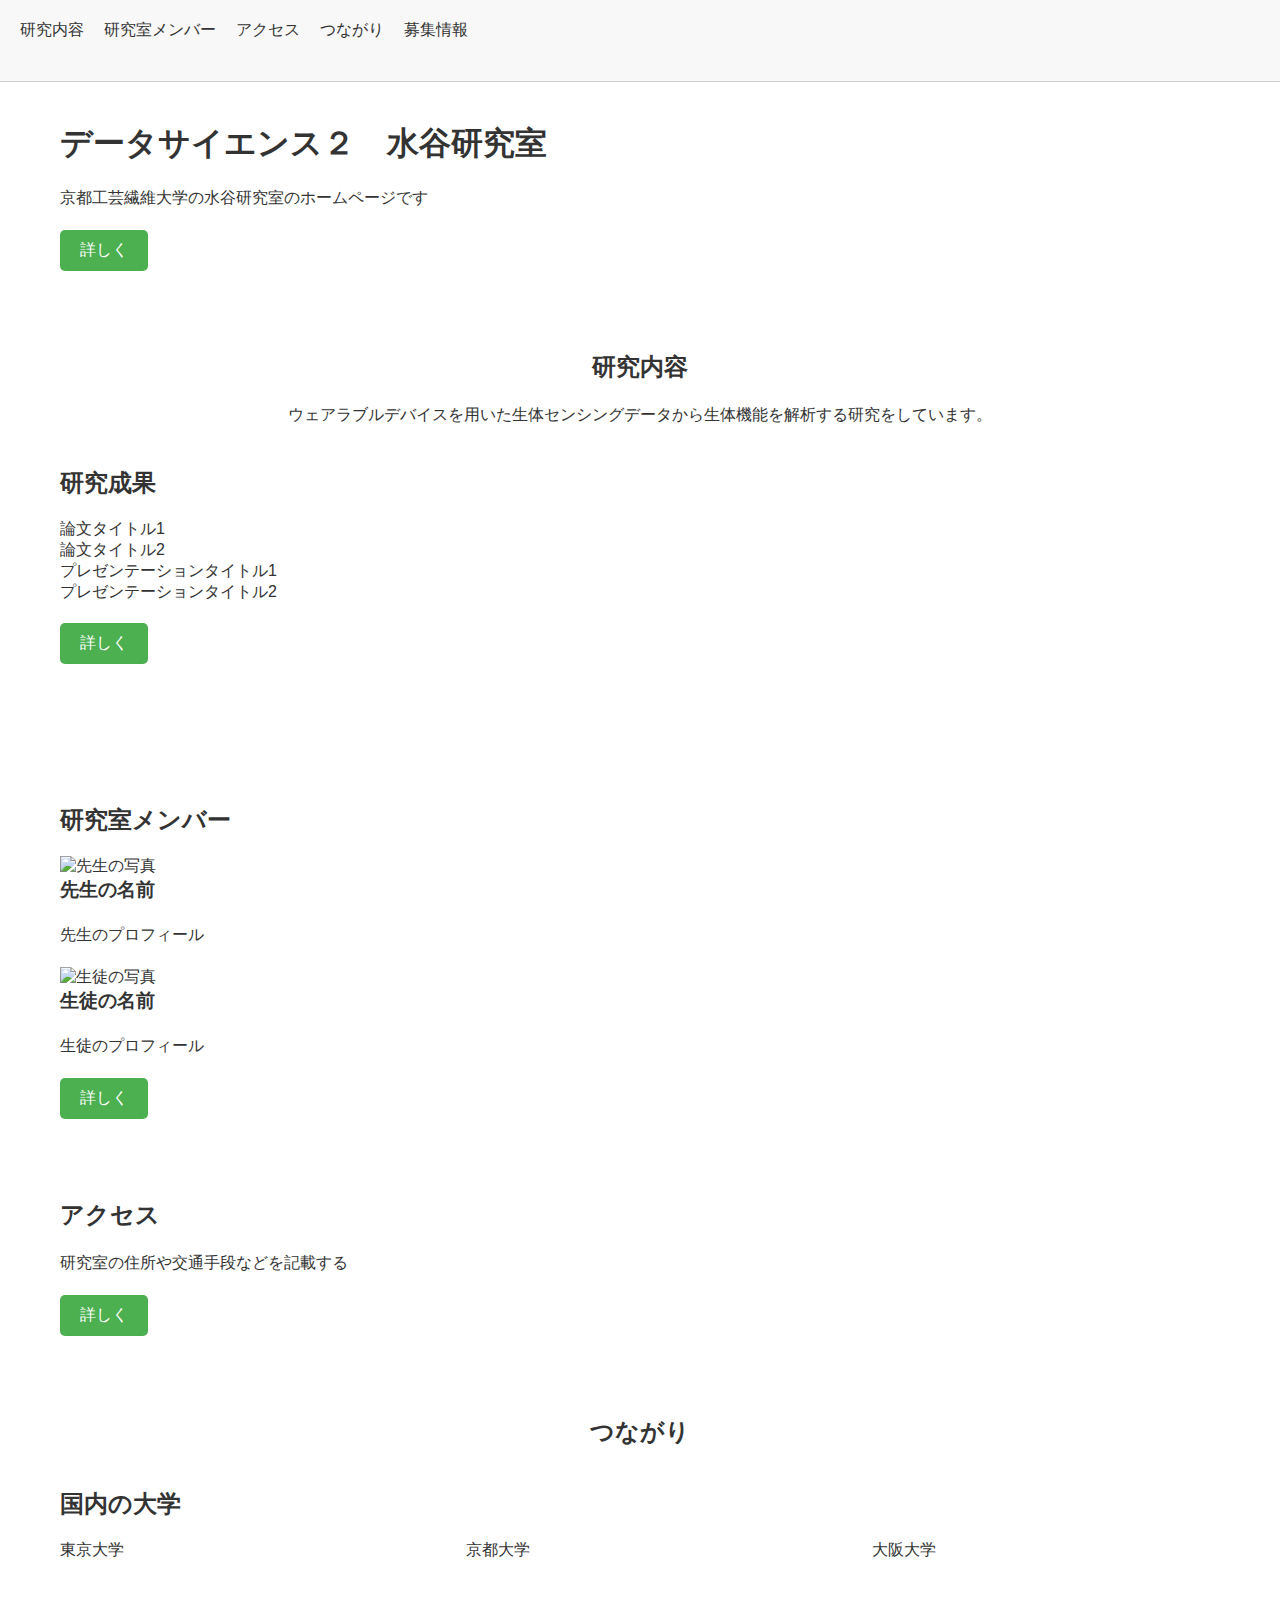
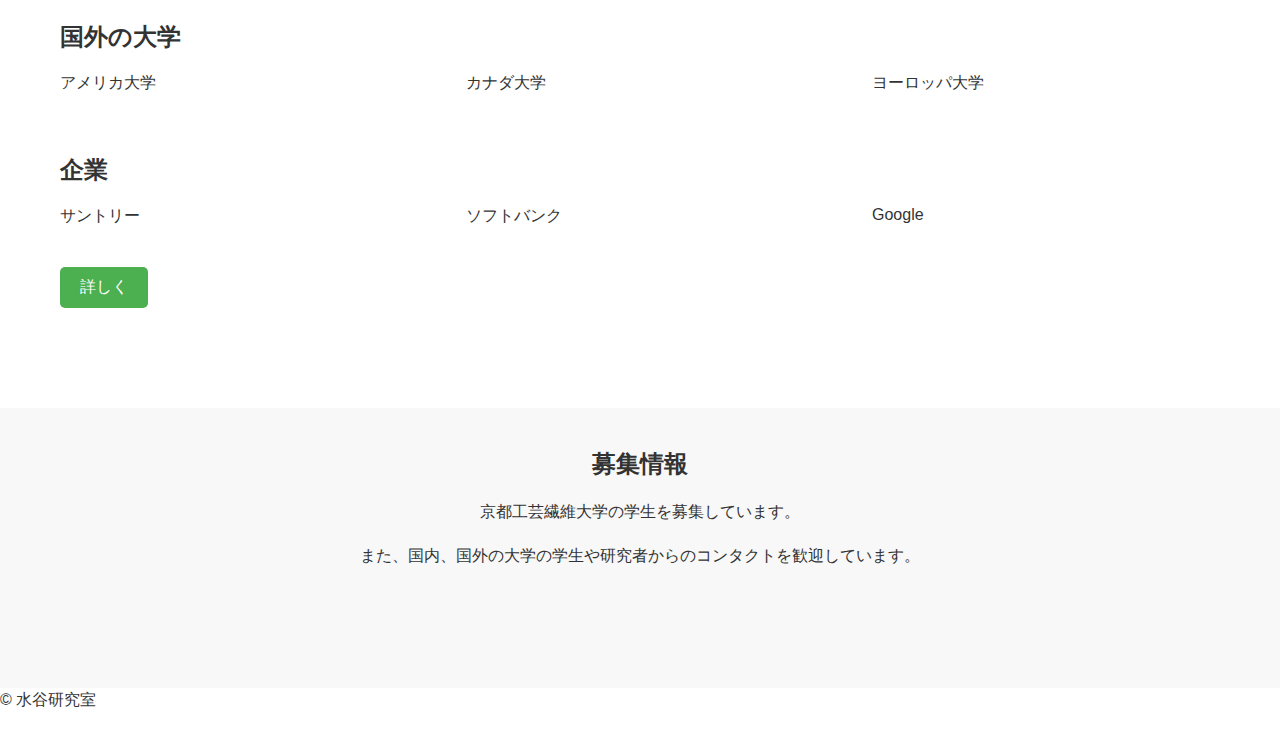
==== Lab/HP_long/index.html @ 20936146 "add" ====
<!DOCTYPE html>
<html lang="ja">

<head>
    <meta charset="UTF-8">
    <meta name="viewport" content="width=device-width, initial-scale=1.0">
    <title>水谷研究室 - ホームページ</title>
    <link rel="stylesheet" href="style.css">
    <script src="https://d3js.org/d3.v7.min.js"></script>
</head>

<body>
    <header>
        <nav>
            <ul>
                <li><a href="#research">研究内容</a></li>
                <li><a href="#members">研究室メンバー</a></li>
                <li><a href="#access">アクセス</a></li>
                <li><a href="#connections">つながり</a></li>
                <li><a href="#recruitment">募集情報</a></li>
            </ul>
        </nav>
    </header>

    <main>
        <section id="top">
            <div class="container">
                <h1>データサイエンス２　水谷研究室</h1>
                <p class="catchphrase">京都工芸繊維大学の水谷研究室のホームページです</p>
                <button class="custom-button" onclick="location.href='Pages/About.html'">詳しく</button>
            </div>
        </section>

        <section id="research">
            <div class="container">
                <h2>研究内容</h2>
                <p>ウェアラブルデバイスを用いた生体センシングデータから生体機能を解析する研究をしています。</p>
                <h3>研究成果</h3>
                <ul>
                    <li>論文タイトル1</li>
                    <li>論文タイトル2</li>
                    <li>プレゼンテーションタイトル1</li>
                    <li>プレゼンテーションタイトル2</li>
                </ul>
                <button class="custom-button" onclick="location.href='詳細ページA.html'">詳しく</button>
            </div>
        </section>

        <section id="members">
            <div class="container">
                <h2>研究室メンバー</h2>
                <div class="member">
                    <img src="member1.jpg" alt="先生の写真">
                    <h3>先生の名前</h3>
                    <p>先生のプロフィール</p>
                </div>
                <div class="member">
                    <img src="member2.jpg" alt="生徒の写真">
                    <h3>生徒の名前</h3>
                    <p>生徒のプロフィール</p>
                </div>
                <button class="custom-button" onclick="location.href='詳細ページA.html'">詳しく</button>
            </div>
            </div>
        </section>

        <section id="access">
            <div class="container">
                <h2>アクセス</h2>
                <p>研究室の住所や交通手段などを記載する</p>
                <button class="custom-button" onclick="location.href='詳細ページA.html'">詳しく</button>
            </div>
        </section>

        <section id="connections">
            <div class="container">
                <h2>つながり</h2>
                <h3>国内の大学</h3>
                <ul>
                    <li>東京大学</li>
                    <li>京都大学</li>
                    <li>大阪大学</li>
                </ul>
                <h3>国外の大学</h3>
                <ul>
                    <li>アメリカ大学</li>
                    <li>カナダ大学</li>
                    <li>ヨーロッパ大学</li>
                </ul>
                <h3>企業</h3>
                <ul>
                    <li>サントリー</li>
                    <li>ソフトバンク</li>
                    <li>Google</li>
                </ul>
                <button class="custom-button" onclick="location.href='詳細ページA.html'">詳しく</button>
            </div>
        </section>

        <section id="recruitment">
            <div class="container">
                <h2>募集情報</h2>
                <p>京都工芸繊維大学の学生を募集しています。</p>
                <p>また、国内、国外の大学の学生や研究者からのコンタクトを歓迎しています。</p>
            </div>
        </section>
    </main>
    <footer>
        <p>&copy; 水谷研究室</p>
    </footer>
    <script src="https://code.jquery.com/jquery-3.6.0.min.js"></script>
    <script src="scroll.js"></script>
    <script src="animation.js"></script>
</body>

</html>
---- Lab/HP_long/style.css ----
/* reset styles */
* {
    margin: 0;
    padding: 0;
    box-sizing: border-box;
}

/* global styles */
body {
    font-family: Arial, sans-serif;
    font-size: 16px;
    color: #333;
}

.container {
    max-width: 1200px;
    margin: 0 auto;
    padding: 40px 20px;
}

h1,
h2,
h3,
h4,
h5,
h6 {
    font-weight: bold;
    margin-bottom: 20px;
}

p {
    line-height: 1.5;
    margin-bottom: 20px;
}

ul {
    list-style: none;
    margin-bottom: 20px;
}

a {
    text-decoration: none;
    color: #333;
}

/* header styles */
header {
    background-color: #f8f8f8;
    padding: 20px;
    border-bottom: 1px solid #ccc;
}

header h1 {
    font-size: 32px;
}

header nav ul {
    display: flex;
}

header nav li {
    margin-right: 20px;
}

/* hero styles */
#hero {
    background-image: url('https://example.com/hero-image.jpg');
    background-size: cover;
    background-position: center;
    height: 500px;
    display: flex;
    align-items: center;
    justify-content: center;
    color: #fff;
}

#hero h2 {
    font-size: 48px;
}

/* research styles */
#research {
    background-color: #fff;
    padding-bottom: 60px;
}

#research h2 {
    text-align: center;
}

#research h3 {
    font-size: 24px;
    margin-top: 40px;
}

#research p {
    text-align: center;
}

/* publications styles */
#publications {
    background-color: #f8f8f8;
    padding-bottom: 60px;
}

#publications h2 {
    text-align: center;
}

#publications h3 {
    font-size: 24px;
    margin-top: 40px;
}

#publications p {
    text-align: center;
}

#publications ul li {
    margin-bottom: 10px;
}

/* connections styles */
#connections {
    background-color: #fff;
    padding-bottom: 60px;
}

#connections h2 {
    text-align: center;
}

#connections h3 {
    font-size: 24px;
    margin-top: 40px;
}

#connections ul {
    display: flex;
    justify-content: space-between;
    flex-wrap: wrap;
}

#connections ul li {
    width: 30%;
    margin-bottom: 20px;
}

/* recruitment styles */
#recruitment {
    background-color: #f8f8f8;
    padding-bottom: 60px;
}

#recruitment h2 {
    text-align: center;
}

#recruitment p {
    text-align: center;
}

.custom-button {
    background-color: #4CAF50;
    border: none;
    color: white;
    padding: 10px 20px;
    text-align: center;
    text-decoration: none;
    display: inline-block;
    font-size: 16px;
    border-radius: 5px;
    cursor: pointer;
}

.custom-button:hover {
    background-color: #3E8E41;
}



.container2 {
    height: 800px;
    background-image: url('background.jpg');
    background-size: cover;
    background-position: center;
    display: flex;
    align-items: center;
    justify-content: center;
    position: relative;
    overflow: hidden;
}

.slider {
    position: absolute;
    top: 0;
    left: 0;
    width: 100%;
    height: 100%;
    display: flex;
    align-items: center;
    justify-content: center;
    transition: transform 1s ease-in-out;
}

.slide {
    position: absolute;
    top: 0;
    left: 0;
    width: 100%;
    height: 100%;
    background-size: cover;
    background-position: center;
    opacity: 0;
    transition: opacity 1s ease-in-out;
}

.slide.active {
    opacity: 1;
}
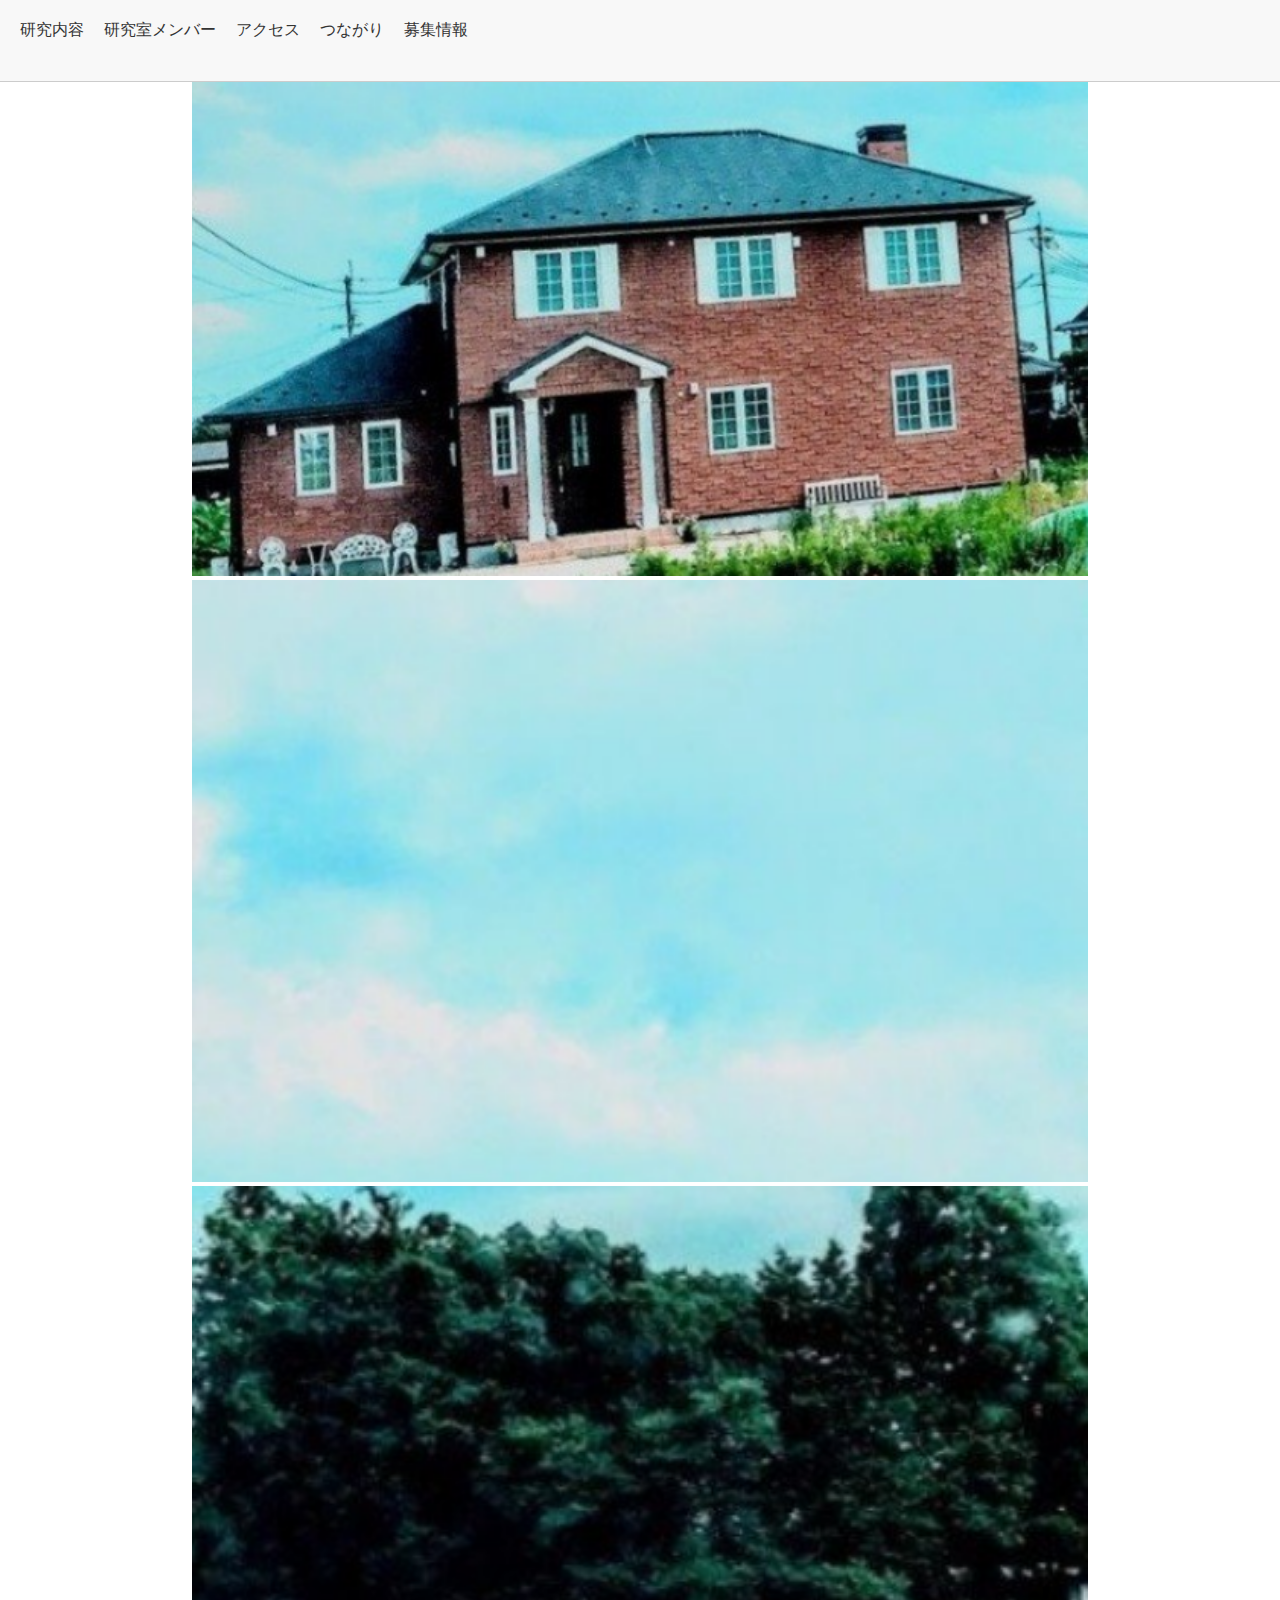
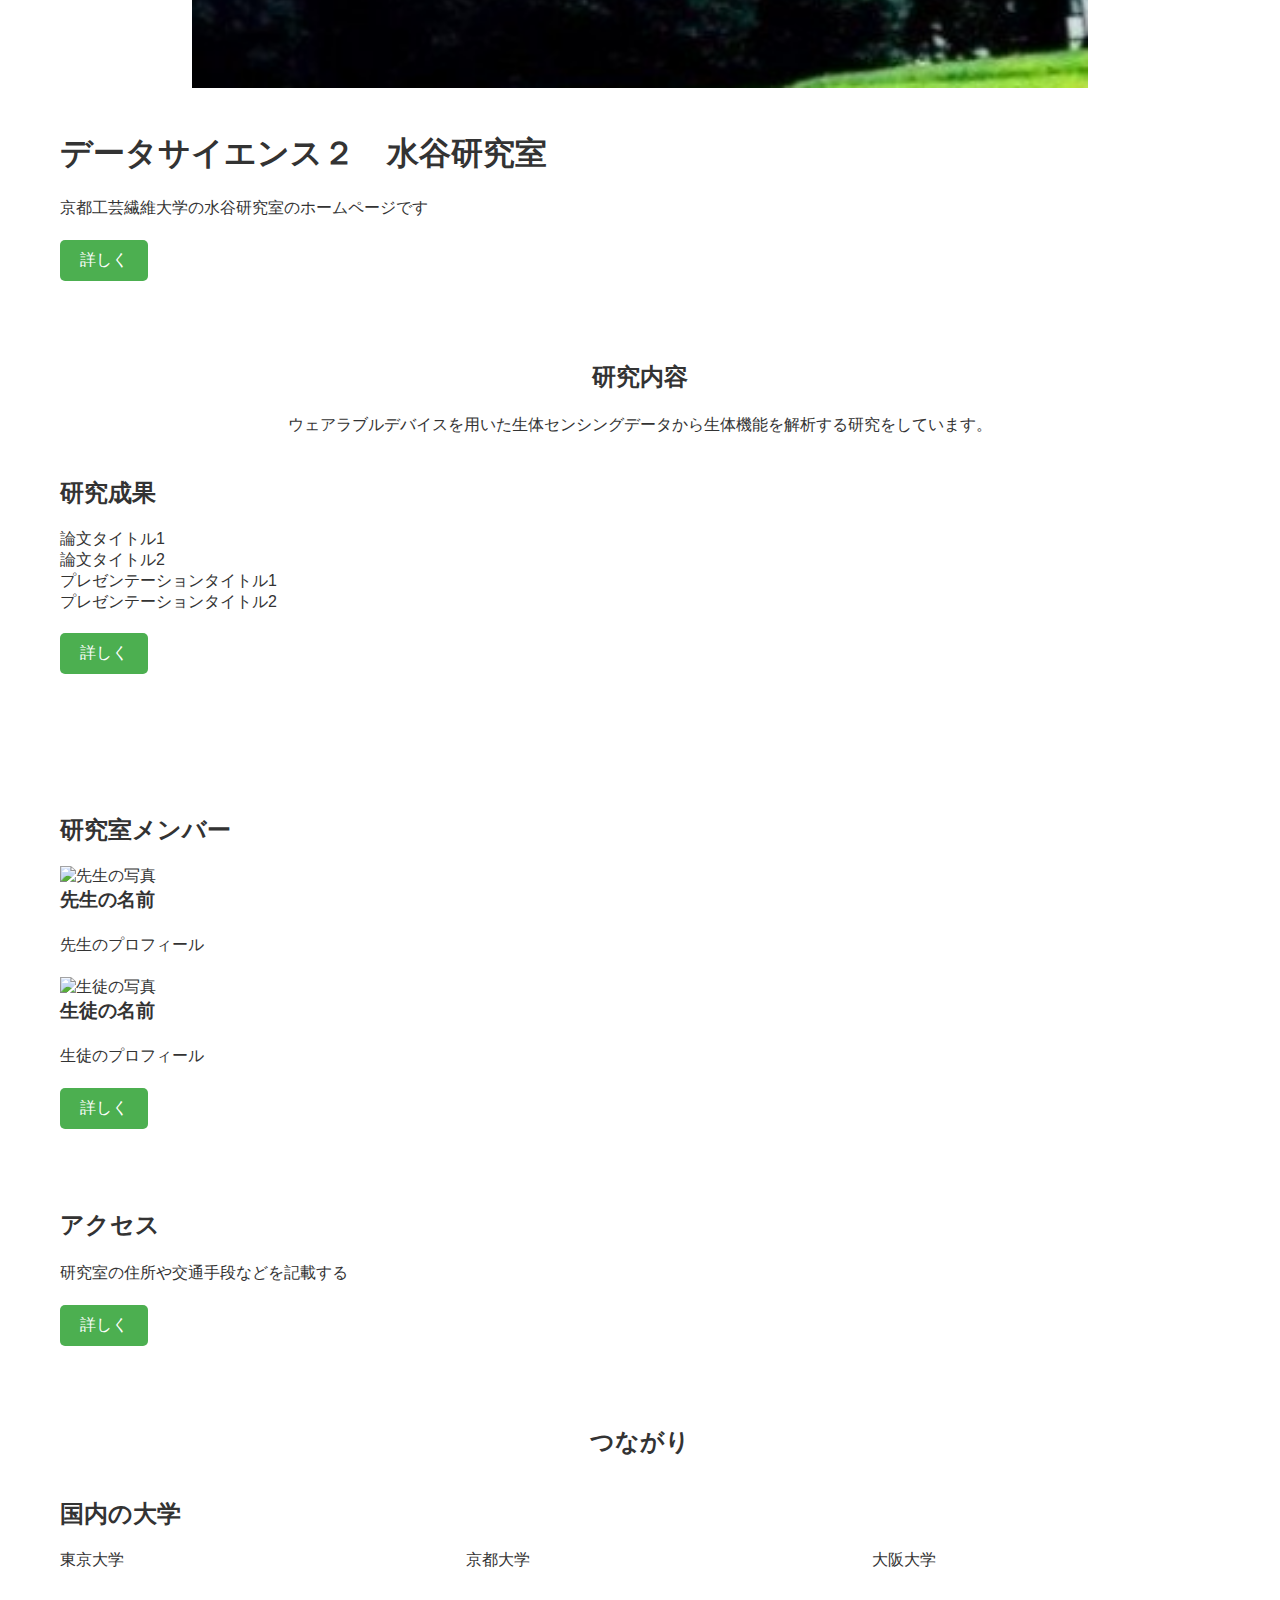
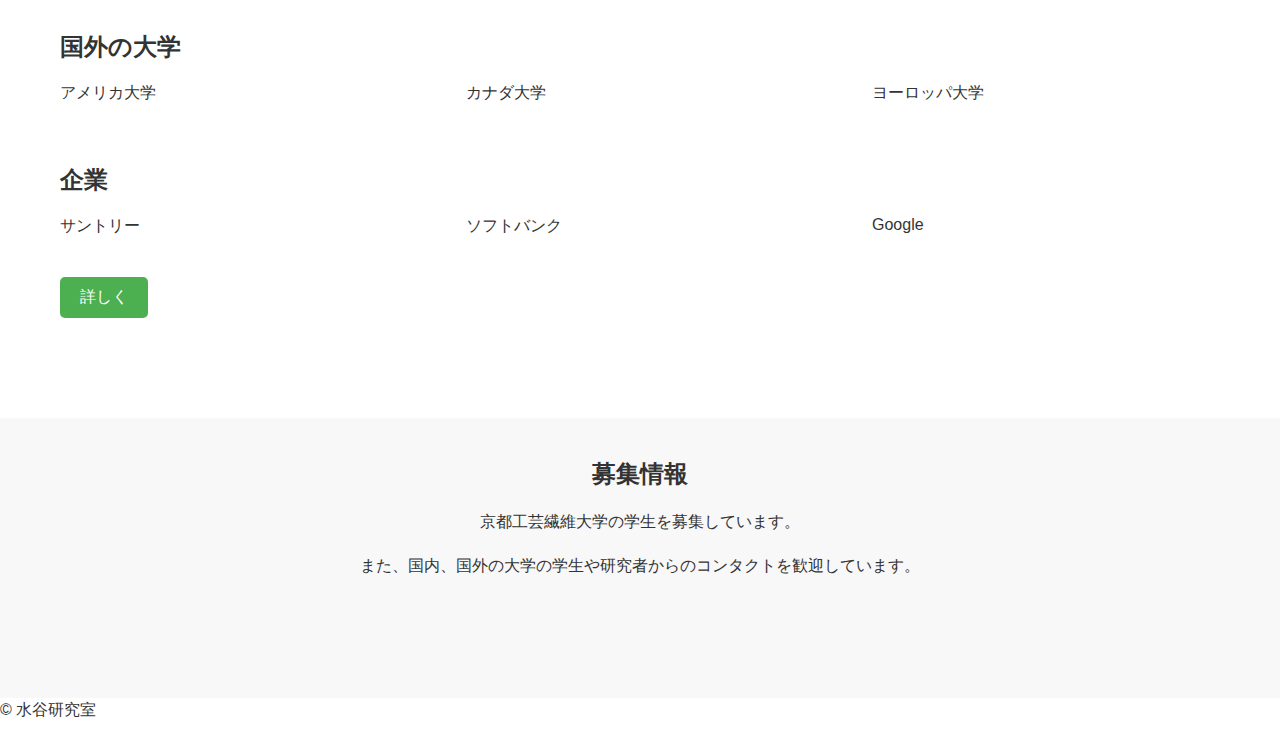
==== commit 52ca2179: "add: slider" ====
--- a/Lab/HP_long/index.html
+++ b/Lab/HP_long/index.html
@@ -6,7 +6,16 @@
     <meta name="viewport" content="width=device-width, initial-scale=1.0">
     <title>水谷研究室 - ホームページ</title>
     <link rel="stylesheet" href="style.css">
-    <script src="https://d3js.org/d3.v7.min.js"></script>
+    <link rel="stylesheet" type="text/css"
+        href="https://cdnjs.cloudflare.com/ajax/libs/slick-carousel/1.9.0/slick.css" />
+    <link rel="stylesheet" type="text/css"
+        href="https://cdnjs.cloudflare.com/ajax/libs/slick-carousel/1.9.0/slick-theme.css">
+    <script src="https://code.jquery.com/jquery-3.6.0.min.js"></script>
+    <script src="https://ajax.googleapis.com/ajax/libs/jquery/3.6.1/jquery.min.js"></script>
+    <script type="text/javascript"
+        src="https://cdnjs.cloudflare.com/ajax/libs/slick-carousel/1.9.0/slick.min.js"></script>
+    <script src="slideshow.js"></script>
+    <script src="scroll.js"></script>
 </head>
 
 <body>
@@ -21,7 +30,11 @@
             </ul>
         </nav>
     </header>
-
+    <div class="slider">
+        <div><img src="img/2023-04-20-13-01-50.png"></div>
+        <div><img src="img/2023-04-20-13-02-27.png"></div>
+        <div><img src="img/image3.png"></div>
+    </div>
     <main>
         <section id="top">
             <div class="container">
@@ -108,9 +121,6 @@
     <footer>
         <p>&copy; 水谷研究室</p>
     </footer>
-    <script src="https://code.jquery.com/jquery-3.6.0.min.js"></script>
-    <script src="scroll.js"></script>
-    <script src="animation.js"></script>
 </body>
 
 </html>--- a/Lab/HP_long/style.css
+++ b/Lab/HP_long/style.css
@@ -179,42 +179,72 @@
 
 
 
-.container2 {
-    height: 800px;
-    background-image: url('background.jpg');
-    background-size: cover;
-    background-position: center;
-    display: flex;
-    align-items: center;
-    justify-content: center;
-    position: relative;
-    overflow: hidden;
-}
-
+
+
+
+
+
+
+/* スライドショーのコンテナ */
 .slider {
+    width: 70%;
+    margin: 0 auto;
+}
+
+.slider img {
+    width: 100%;
+}
+
+.slider .slick-slide {
+    margin-right: 1vw !important;
+    margin-left: 1vw !important;
+}
+
+.slider .slick-arrow {
+    z-index: 2 !important;
+    width: 100px !important;
+    height: 100px !important;
+}
+
+/* .slider .slick-arrow::before {
+    content: "" !important;
+    width: 100% !important;
+    height: 100% !important;
     position: absolute;
     top: 0;
     left: 0;
-    width: 100%;
-    height: 100%;
-    display: flex;
-    align-items: center;
-    justify-content: center;
-    transition: transform 1s ease-in-out;
-}
-
-.slide {
-    position: absolute;
-    top: 0;
-    left: 0;
-    width: 100%;
-    height: 100%;
-    background-size: cover;
-    background-position: center;
-    opacity: 0;
-    transition: opacity 1s ease-in-out;
-}
-
-.slide.active {
+} */
+
+
+
+.slider .slick-next {
+    right: 0 !important;
+    width: 40px;
+    height: 40px;
+}
+
+.slider .slick-next::before {
+    font-size: 40px;
+    /*少し大きくする*/
+    color: #000;
+    /*黒にする*/
     opacity: 1;
+    /*デフォルトは.75が指定されている*/
+}
+
+
+
+.slider .slick-prev {
+    left: 0 !important;
+    width: 40px;
+    height: 40px;
+}
+
+.slider .slick-prev:before {
+    font-size: 40px;
+    /*少し大きくする*/
+    color: #000;
+    /*黒にする*/
+    opacity: 1;
+    /*デフォルトは.75が指定されている*/
 }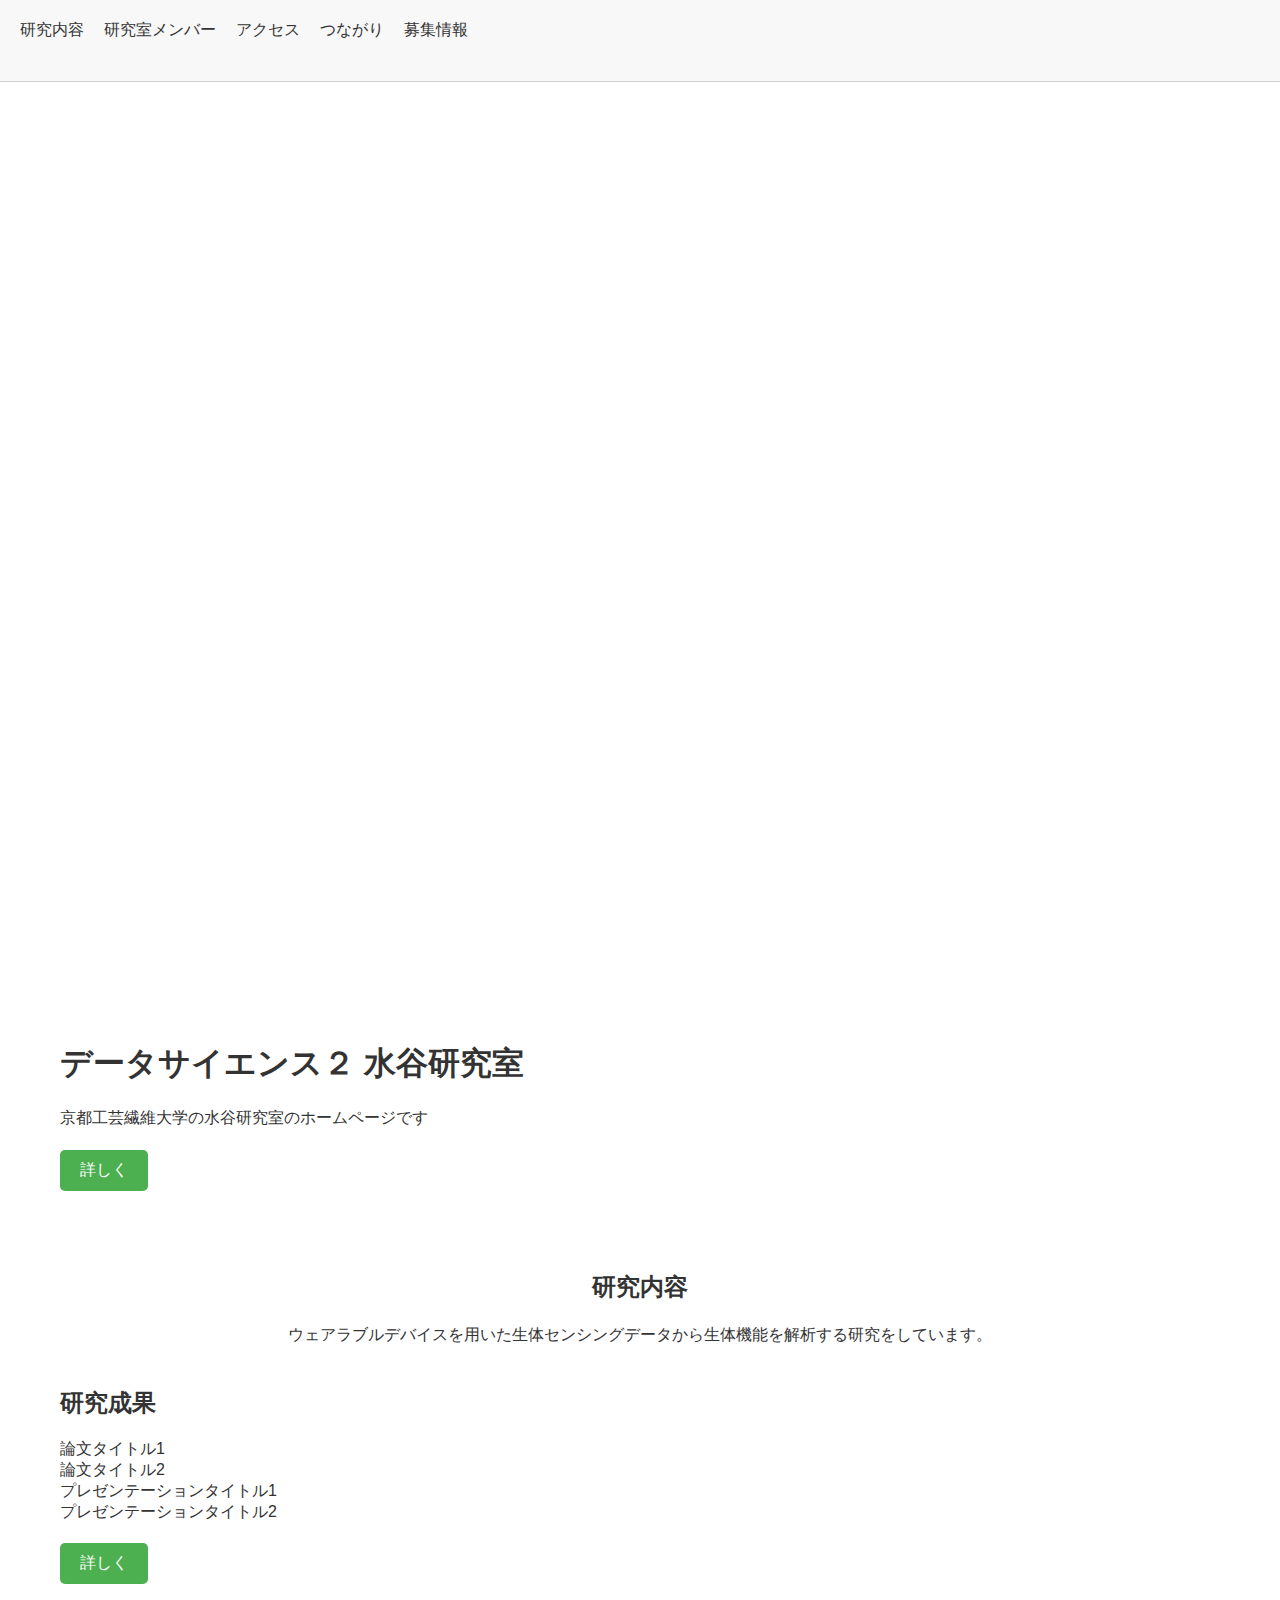
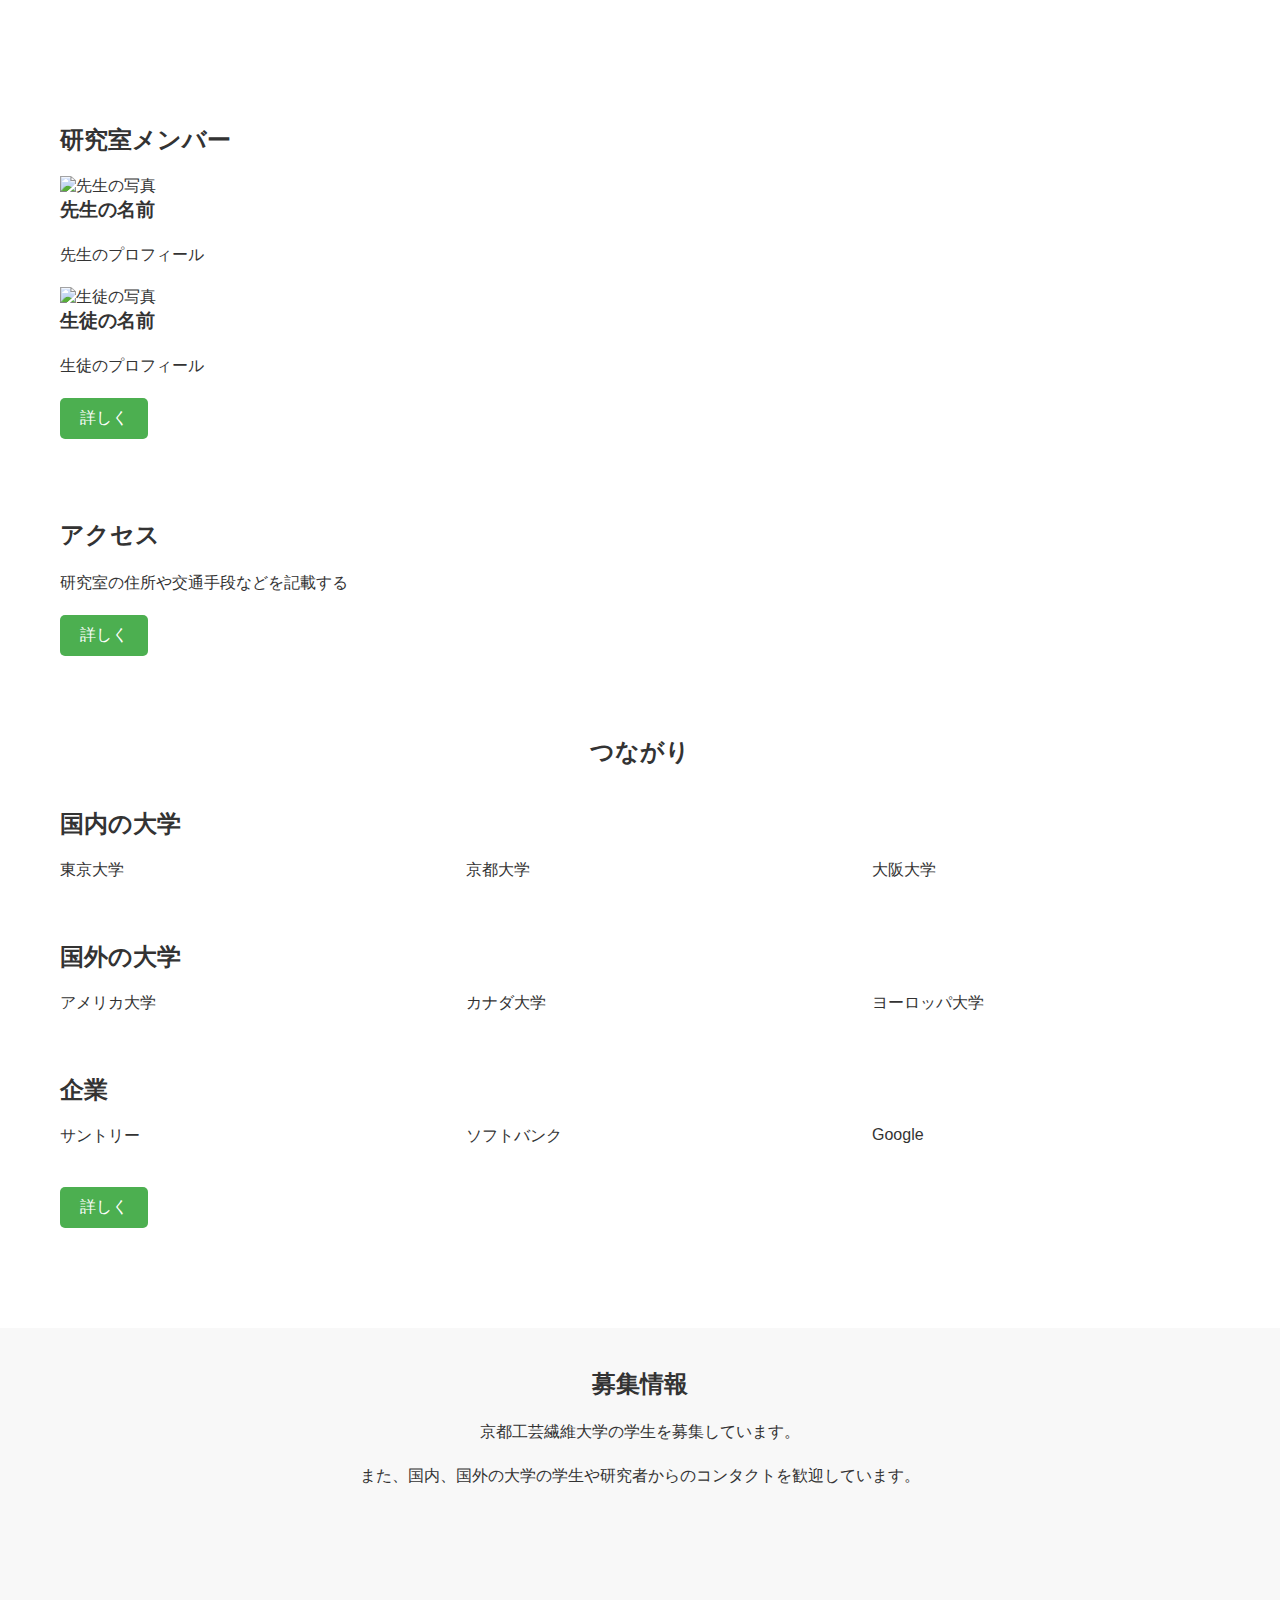
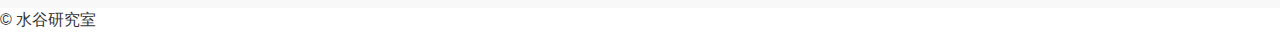
==== commit b9e5e17e: "add: slider" ====
--- a/Lab/HP_long/index.html
+++ b/Lab/HP_long/index.html
@@ -6,14 +6,12 @@
     <meta name="viewport" content="width=device-width, initial-scale=1.0">
     <title>水谷研究室 - ホームページ</title>
     <link rel="stylesheet" href="style.css">
-    <link rel="stylesheet" type="text/css"
-        href="https://cdnjs.cloudflare.com/ajax/libs/slick-carousel/1.9.0/slick.css" />
-    <link rel="stylesheet" type="text/css"
-        href="https://cdnjs.cloudflare.com/ajax/libs/slick-carousel/1.9.0/slick-theme.css">
     <script src="https://code.jquery.com/jquery-3.6.0.min.js"></script>
-    <script src="https://ajax.googleapis.com/ajax/libs/jquery/3.6.1/jquery.min.js"></script>
     <script type="text/javascript"
         src="https://cdnjs.cloudflare.com/ajax/libs/slick-carousel/1.9.0/slick.min.js"></script>
+    <link rel="stylesheet" type="text/css"
+        href="https://coco-factory.jp/ugokuweb/wp-content/themes/ugokuweb/data/reset.css">
+    <link rel="stylesheet" type="text/css" href="https://cdn.jsdelivr.net/npm/slick-carousel@1.8.1/slick/slick.css">
     <script src="slideshow.js"></script>
     <script src="scroll.js"></script>
 </head>
@@ -30,15 +28,19 @@
             </ul>
         </nav>
     </header>
-    <div class="slider">
-        <div><img src="img/2023-04-20-13-01-50.png"></div>
-        <div><img src="img/2023-04-20-13-02-27.png"></div>
-        <div><img src="img/image3.png"></div>
+    <div class="wrapper">
+        <div class="title">Mizutani Lab</div>
+        <ul class="slider">
+            <li class="slider-item slider-item01"></li>
+            <li class="slider-item slider-item02"></li>
+            <li class="slider-item slider-item03"></li>
+        </ul>
+        <!--/wrapper-->
     </div>
     <main>
         <section id="top">
             <div class="container">
-                <h1>データサイエンス２　水谷研究室</h1>
+                <h1>データサイエンス２ 水谷研究室</h1>
                 <p class="catchphrase">京都工芸繊維大学の水谷研究室のホームページです</p>
                 <button class="custom-button" onclick="location.href='Pages/About.html'">詳しく</button>
             </div>
--- a/Lab/HP_long/style.css
+++ b/Lab/HP_long/style.css
@@ -185,66 +185,128 @@
 
 
 
-/* スライドショーのコンテナ */
+
+/*==================================================
+スライダーのためのcss
+===================================*/
 .slider {
-    width: 70%;
-    margin: 0 auto;
-}
-
-.slider img {
+    position: relative;
+    z-index: 1;
+    /*↑z-indexの値をh1のz-indexの値よりも小さくして背景に回す*/
+    height: 100vh;
+    /*スライダー全体の縦幅を画面の高さいっぱい（100vh）にする*/
+    /*少し下に移動する*/
+}
+
+/*　背景画像設定　*/
+
+.slider-item01 {
+    background: url(https://coco-factory.jp/ugokuweb/wp-content/themes/ugokuweb/data/6-1-2/img/img_01.jpg);
+}
+
+.slider-item02 {
+    background: url(https://coco-factory.jp/ugokuweb/wp-content/themes/ugokuweb/data/6-1-2/img/img_02.jpg);
+}
+
+.slider-item03 {
+    background: url(https://coco-factory.jp/ugokuweb/wp-content/themes/ugokuweb/data/6-1-2/img/img_03.jpg);
+}
+
+.slider-item {
     width: 100%;
-}
-
-.slider .slick-slide {
-    margin-right: 1vw !important;
-    margin-left: 1vw !important;
-}
-
-.slider .slick-arrow {
-    z-index: 2 !important;
-    width: 100px !important;
-    height: 100px !important;
-}
-
-/* .slider .slick-arrow::before {
-    content: "" !important;
-    width: 100% !important;
-    height: 100% !important;
+    /*各スライダー全体の横幅を画面の高さいっぱい（100%）にする*/
+    height: 80vh;
+    /*各スライダー全体の縦幅を画面の高さいっぱい（100vh）にする*/
+    background-repeat: no-repeat;
+    /*背景画像をリピートしない*/
+    background-position: center;
+    /*背景画像の位置を中央に*/
+    background-size: cover;
+    /*背景画像が.slider-item全体を覆い表示*/
+}
+
+/*矢印の設定*/
+
+.slick-prev,
+.slick-next {
     position: absolute;
-    top: 0;
-    left: 0;
-} */
-
-
-
-.slider .slick-next {
-    right: 0 !important;
-    width: 40px;
-    height: 40px;
-}
-
-.slider .slick-next::before {
-    font-size: 40px;
-    /*少し大きくする*/
-    color: #000;
-    /*黒にする*/
-    opacity: 1;
-    /*デフォルトは.75が指定されている*/
-}
-
-
-
-.slider .slick-prev {
-    left: 0 !important;
-    width: 40px;
-    height: 40px;
-}
-
-.slider .slick-prev:before {
-    font-size: 40px;
-    /*少し大きくする*/
-    color: #000;
-    /*黒にする*/
-    opacity: 1;
-    /*デフォルトは.75が指定されている*/
+    z-index: 3;
+    top: 42%;
+    cursor: pointer;
+    /*マウスカーソルを指マークに*/
+    outline: none;
+    /*クリックをしたら出てくる枠線を消す*/
+    border-top: 2px solid #fff;
+    /*矢印の色*/
+    border-right: 2px solid #fff;
+    /*矢印の色*/
+    height: 10vh;
+    width: 10vh;
+}
+
+.slick-prev {
+    /*戻る矢印の位置と形状*/
+    left: 2.5%;
+    transform: rotate(-135deg);
+}
+
+.slick-next {
+    /*次へ矢印の位置と形状*/
+    right: 2.5%;
+    transform: rotate(45deg);
+}
+
+/*ドットナビゲーションの設定*/
+
+.slick-dots {
+    position: relative;
+    z-index: 3;
+    text-align: center;
+    margin: -50px 0 0 0;
+    /*ドットの位置*/
+}
+
+.slick-dots li {
+    display: inline-block;
+    margin: 0 5px;
+}
+
+.slick-dots button {
+    color: transparent;
+    outline: none;
+    width: 8px;
+    /*ドットボタンのサイズ*/
+    height: 8px;
+    /*ドットボタンのサイズ*/
+    display: block;
+    border-radius: 50%;
+    background: #fff;
+    /*ドットボタンの色*/
+}
+
+.slick-dots .slick-active button {
+    background: #333;
+    /*ドットボタンの現在地表示の色*/
+}
+
+
+/*========= レイアウトのためのCSS ===============*/
+
+
+
+.wrapper {
+    position: relative;
+}
+
+.wrapper .title {
+    position: absolute;
+    z-index: 2;
+    top: 50%;
+    left: 50%;
+    transform: translate(-50%, -50%);
+    text-align: center;
+    font-size: 6vw;
+    letter-spacing: 0.1em;
+    text-transform: uppercase;
+    color: #fff;
 }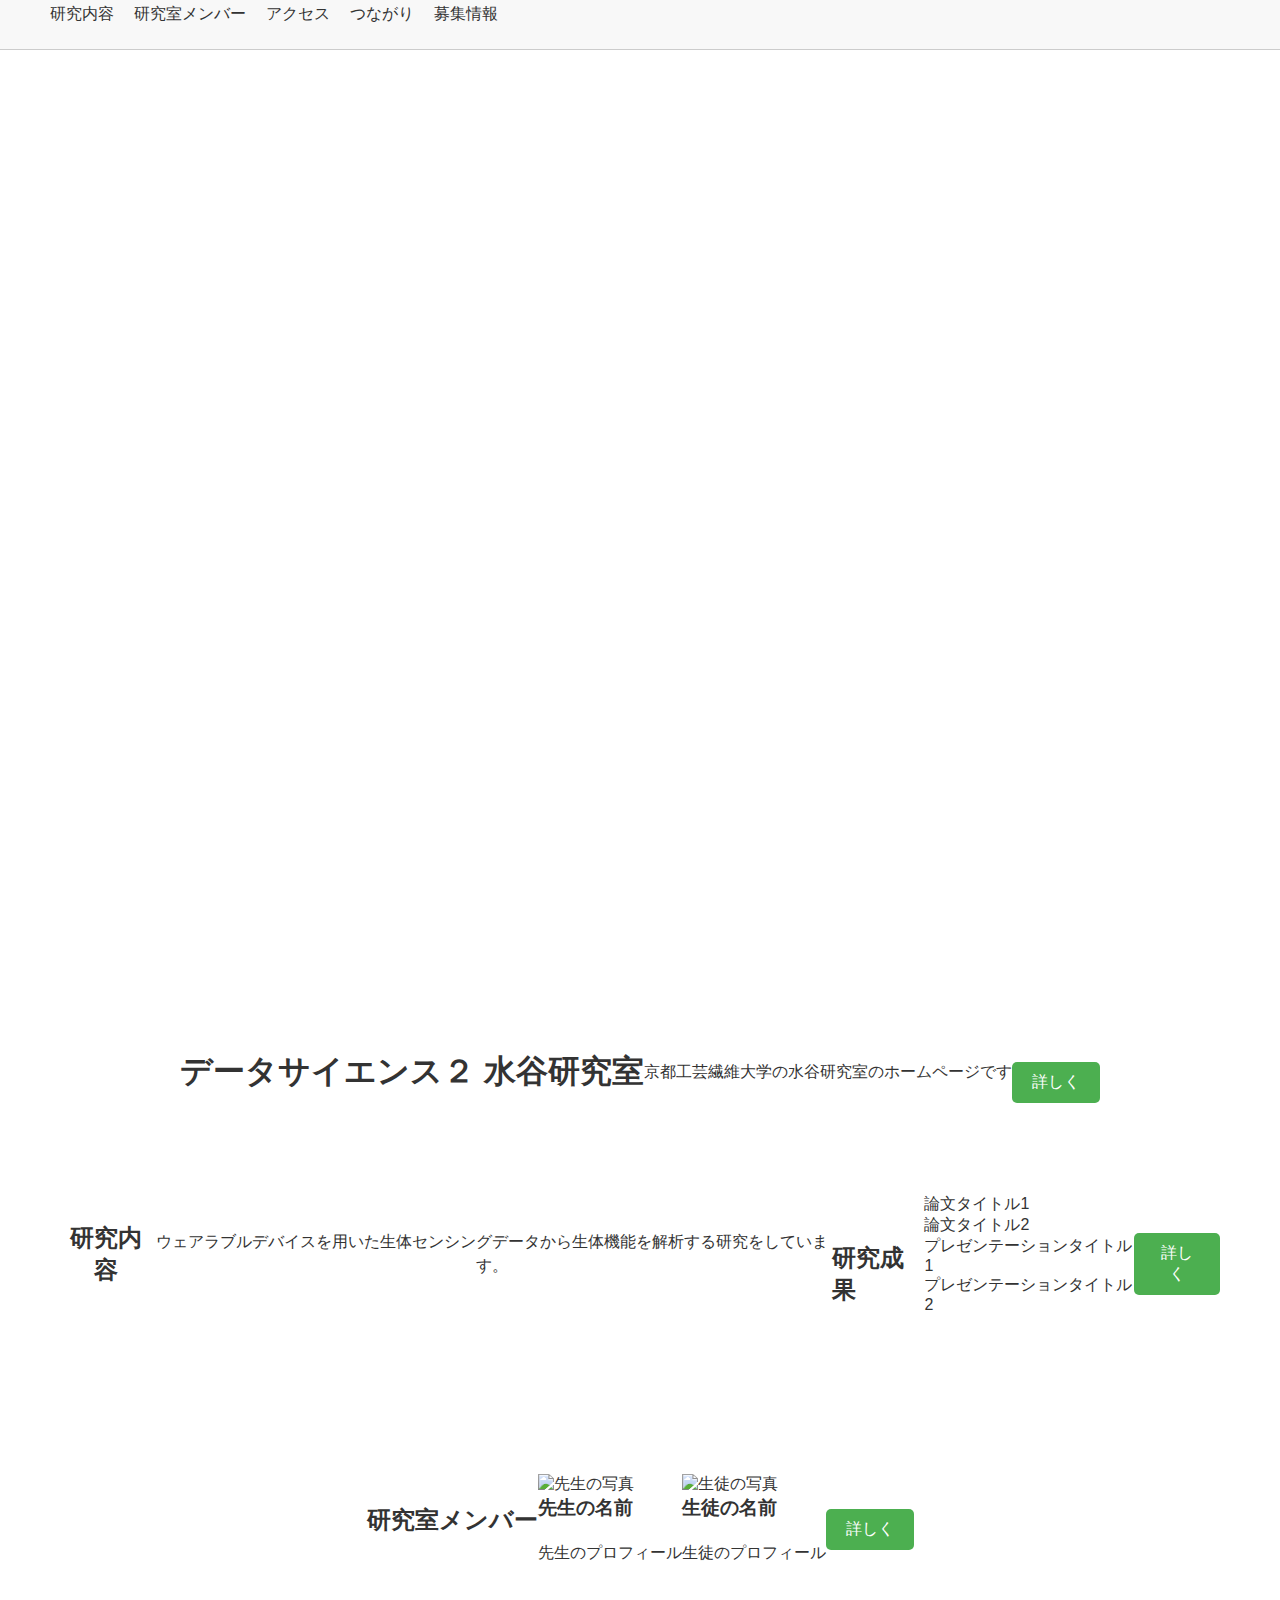
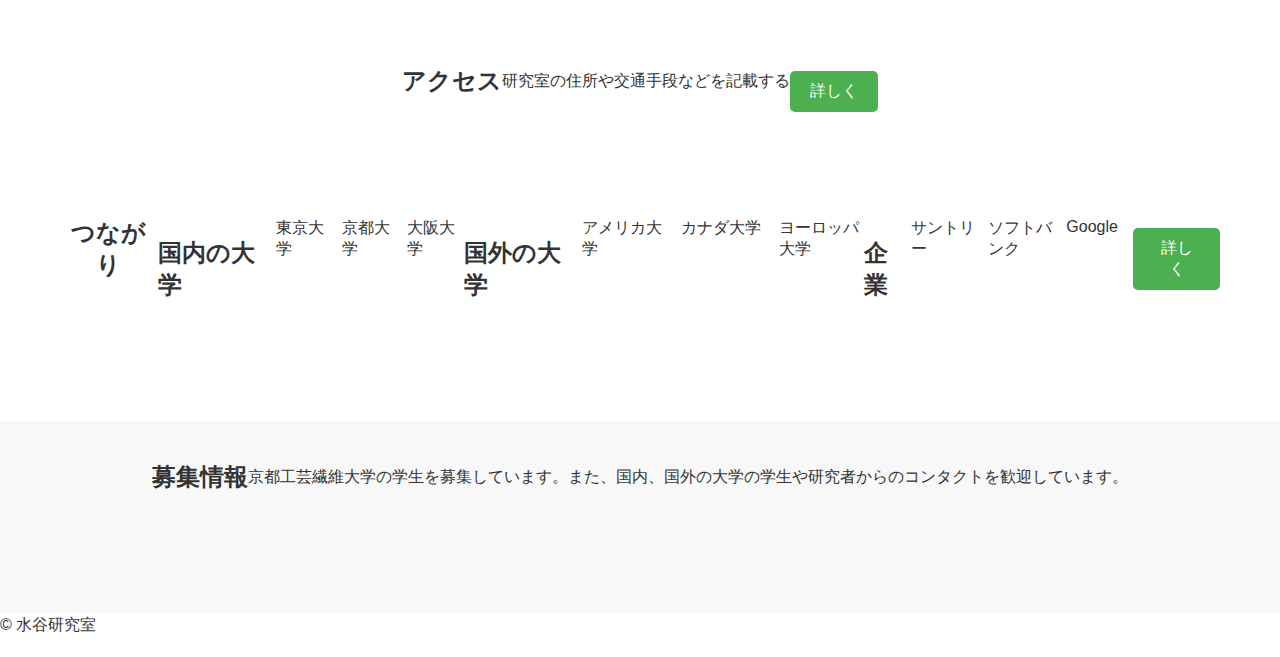
==== commit 4111727b: "add" ====
--- a/Lab/HP_long/index.html
+++ b/Lab/HP_long/index.html
@@ -20,11 +20,11 @@
     <header>
         <nav>
             <ul>
-                <li><a href="#research">研究内容</a></li>
-                <li><a href="#members">研究室メンバー</a></li>
-                <li><a href="#access">アクセス</a></li>
-                <li><a href="#connections">つながり</a></li>
-                <li><a href="#recruitment">募集情報</a></li>
+                <li><a href="Pages/About.html">研究内容</a></li>
+                <li><a href="Pages/Members.html">研究室メンバー</a></li>
+                <li><a href="Pages/Access.html">アクセス</a></li>
+                <li><a href="Pages/Connect.html">つながり</a></li>
+                <li><a href="Pages/Contact.html">募集情報</a></li>
             </ul>
         </nav>
     </header>
--- a/Lab/HP_long/style.css
+++ b/Lab/HP_long/style.css
@@ -7,10 +7,13 @@
 
 /* global styles */
 body {
+    padding-top: 90px;
+    /* ヘッダーの後ろに要素が隠れないようにするため */
     font-family: Arial, sans-serif;
     font-size: 16px;
     color: #333;
 }
+
 
 .container {
     max-width: 1200px;
@@ -46,8 +49,26 @@
 /* header styles */
 header {
     background-color: #f8f8f8;
-    padding: 20px;
+    width: 100%;
+    /* 幅いっぱいを指定 */
+    height: 50px;
+    /* 高さを50pxに指定 */
+    padding: 20px 50px;
+    /* ヘッダーに上下左右それぞれ余白を指定 */
+    box-sizing: border-box;
+    /* padding分を含んで幅を100%にするため */
+    position: fixed;
+    /* ウィンドウを基準に画面に固定 */
+    top: 0;
+    /* 上下の固定位置を上から0pxにする */
+    left: 0;
+    /* 左右の固定位置を左から0pxにする */
+    display: flex;
+    /* 中の要素を横並びにする */
+    align-items: center;
+    /* 中の要素を上下中央に並べる */
     border-bottom: 1px solid #ccc;
+    z-index: 1;
 }
 
 header h1 {
@@ -309,4 +330,36 @@
     letter-spacing: 0.1em;
     text-transform: uppercase;
     color: #fff;
+}
+
+
+
+/*==================================================
+particl
+===================================*/
+@import url('https://fonts.googleapis.com/css?family=Merienda');
+
+.particle-back {
+    font-family: 'Merienda', cursive;
+    background: #000;
+    height: 30vh;
+}
+
+.background {
+    position: absolute;
+    z-index: -1;
+}
+
+.container {
+    display: flex;
+    justify-content: center;
+    align-items: center;
+}
+
+.box {
+    background: #fff;
+    border-radius: 5px;
+    padding: 20px;
+    text-align: center;
+    position: absolute;
 }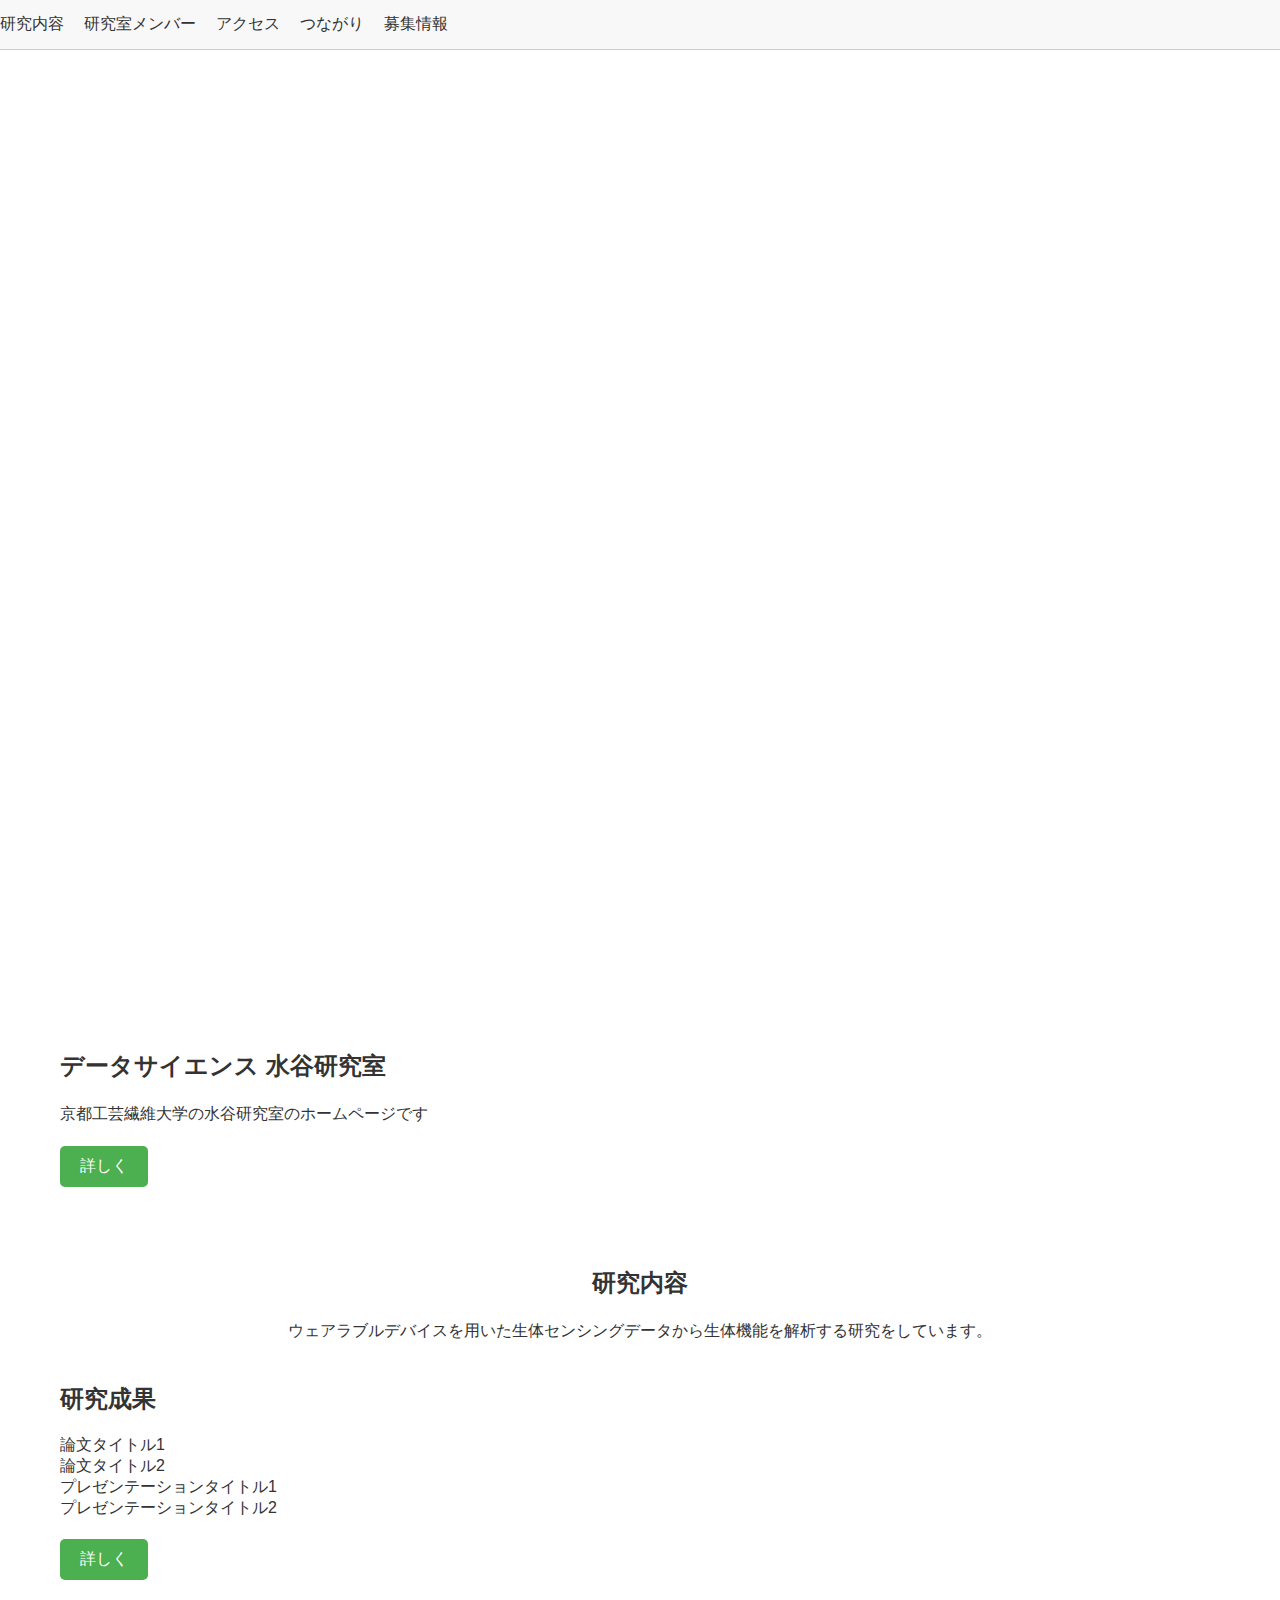
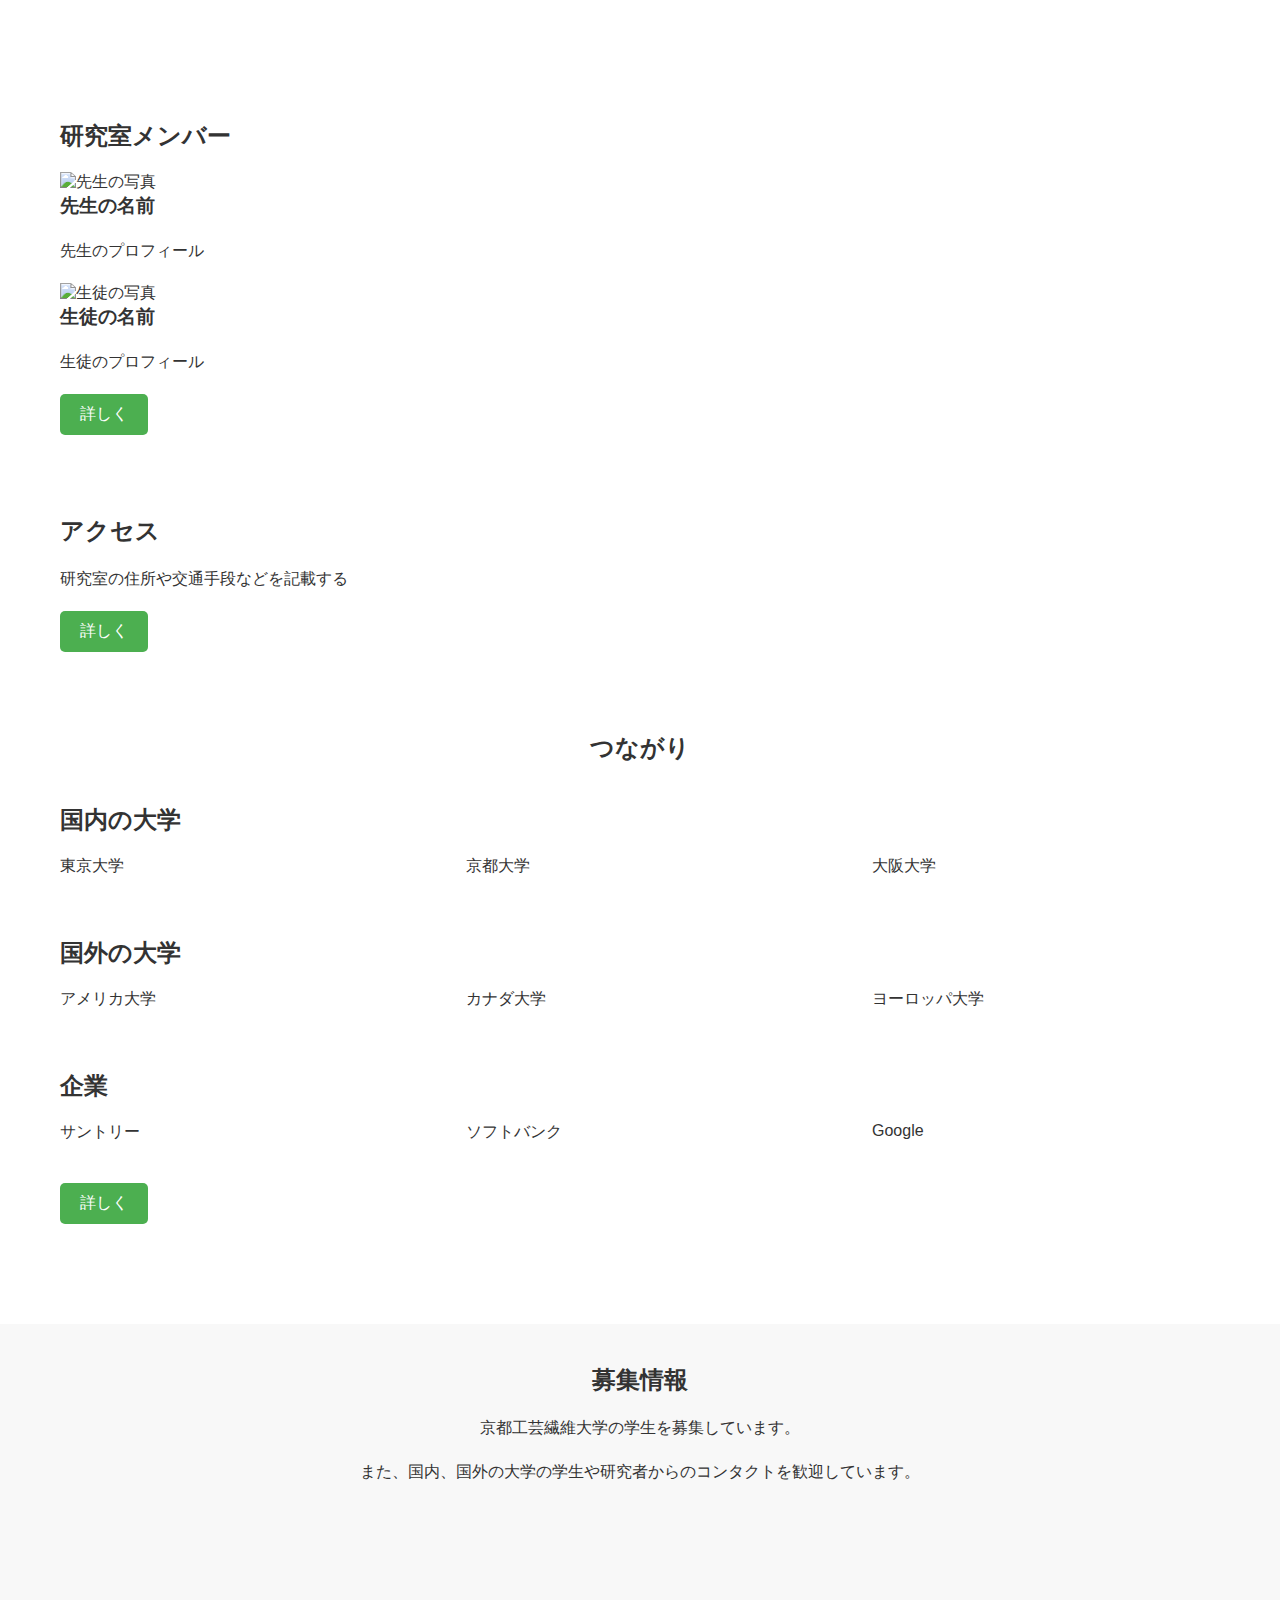
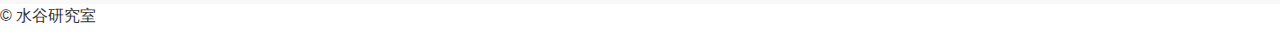
==== commit e6c8f719: "add" ====
--- a/Lab/HP_long/index.html
+++ b/Lab/HP_long/index.html
@@ -40,7 +40,7 @@
     <main>
         <section id="top">
             <div class="container">
-                <h1>データサイエンス２ 水谷研究室</h1>
+                <h2>データサイエンス 水谷研究室</h2>
                 <p class="catchphrase">京都工芸繊維大学の水谷研究室のホームページです</p>
                 <button class="custom-button" onclick="location.href='Pages/About.html'">詳しく</button>
             </div>
@@ -49,7 +49,7 @@
         <section id="research">
             <div class="container">
                 <h2>研究内容</h2>
-                <p>ウェアラブルデバイスを用いた生体センシングデータから生体機能を解析する研究をしています。</p>
+                <p class="catchphrase">ウェアラブルデバイスを用いた生体センシングデータから生体機能を解析する研究をしています。</p>
                 <h3>研究成果</h3>
                 <ul>
                     <li>論文タイトル1</li>
--- a/Lab/HP_long/style.css
+++ b/Lab/HP_long/style.css
@@ -53,8 +53,6 @@
     /* 幅いっぱいを指定 */
     height: 50px;
     /* 高さを50pxに指定 */
-    padding: 20px 50px;
-    /* ヘッダーに上下左右それぞれ余白を指定 */
     box-sizing: border-box;
     /* padding分を含んで幅を100%にするため */
     position: fixed;
@@ -76,12 +74,44 @@
 }
 
 header nav ul {
+    list-style: none;
+    margin: 0;
+    padding: 0;
     display: flex;
 }
 
 header nav li {
     margin-right: 20px;
 }
+
+nav li a {
+    display: block;
+    color: #333;
+    text-decoration: none;
+}
+
+nav li a:hover {
+    background-color: #ddd;
+}
+
+nav li a.active {
+    padding: 10px 20px;
+    /* ヘッダーに上下左右それぞれ余白を指定 */
+    color: #ccc;
+    pointer-events: none;
+}
+
+nav li a.no-active {
+    padding: 10px 20px;
+    /* ヘッダーに上下左右それぞれ余白を指定 */
+}
+
+nav li a img {
+    width: 25px;
+    height: 25px;
+    margin-right: 5px;
+}
+
 
 /* hero styles */
 #hero {
@@ -94,6 +124,7 @@
     justify-content: center;
     color: #fff;
 }
+
 
 #hero h2 {
     font-size: 48px;
@@ -339,24 +370,20 @@
 ===================================*/
 @import url('https://fonts.googleapis.com/css?family=Merienda');
 
-.particle-back {
-    font-family: 'Merienda', cursive;
-    background: #000;
-    height: 30vh;
-}
-
-.background {
+.particle-background {
     position: absolute;
+    top: 0;
+    left: 0;
     z-index: -1;
-}
-
-.container {
-    display: flex;
-    justify-content: center;
-    align-items: center;
+    background: black;
+}
+
+.box-parent {
+    text-align: center;
 }
 
 .box {
+    display: inline-block;
     background: #fff;
     border-radius: 5px;
     padding: 20px;
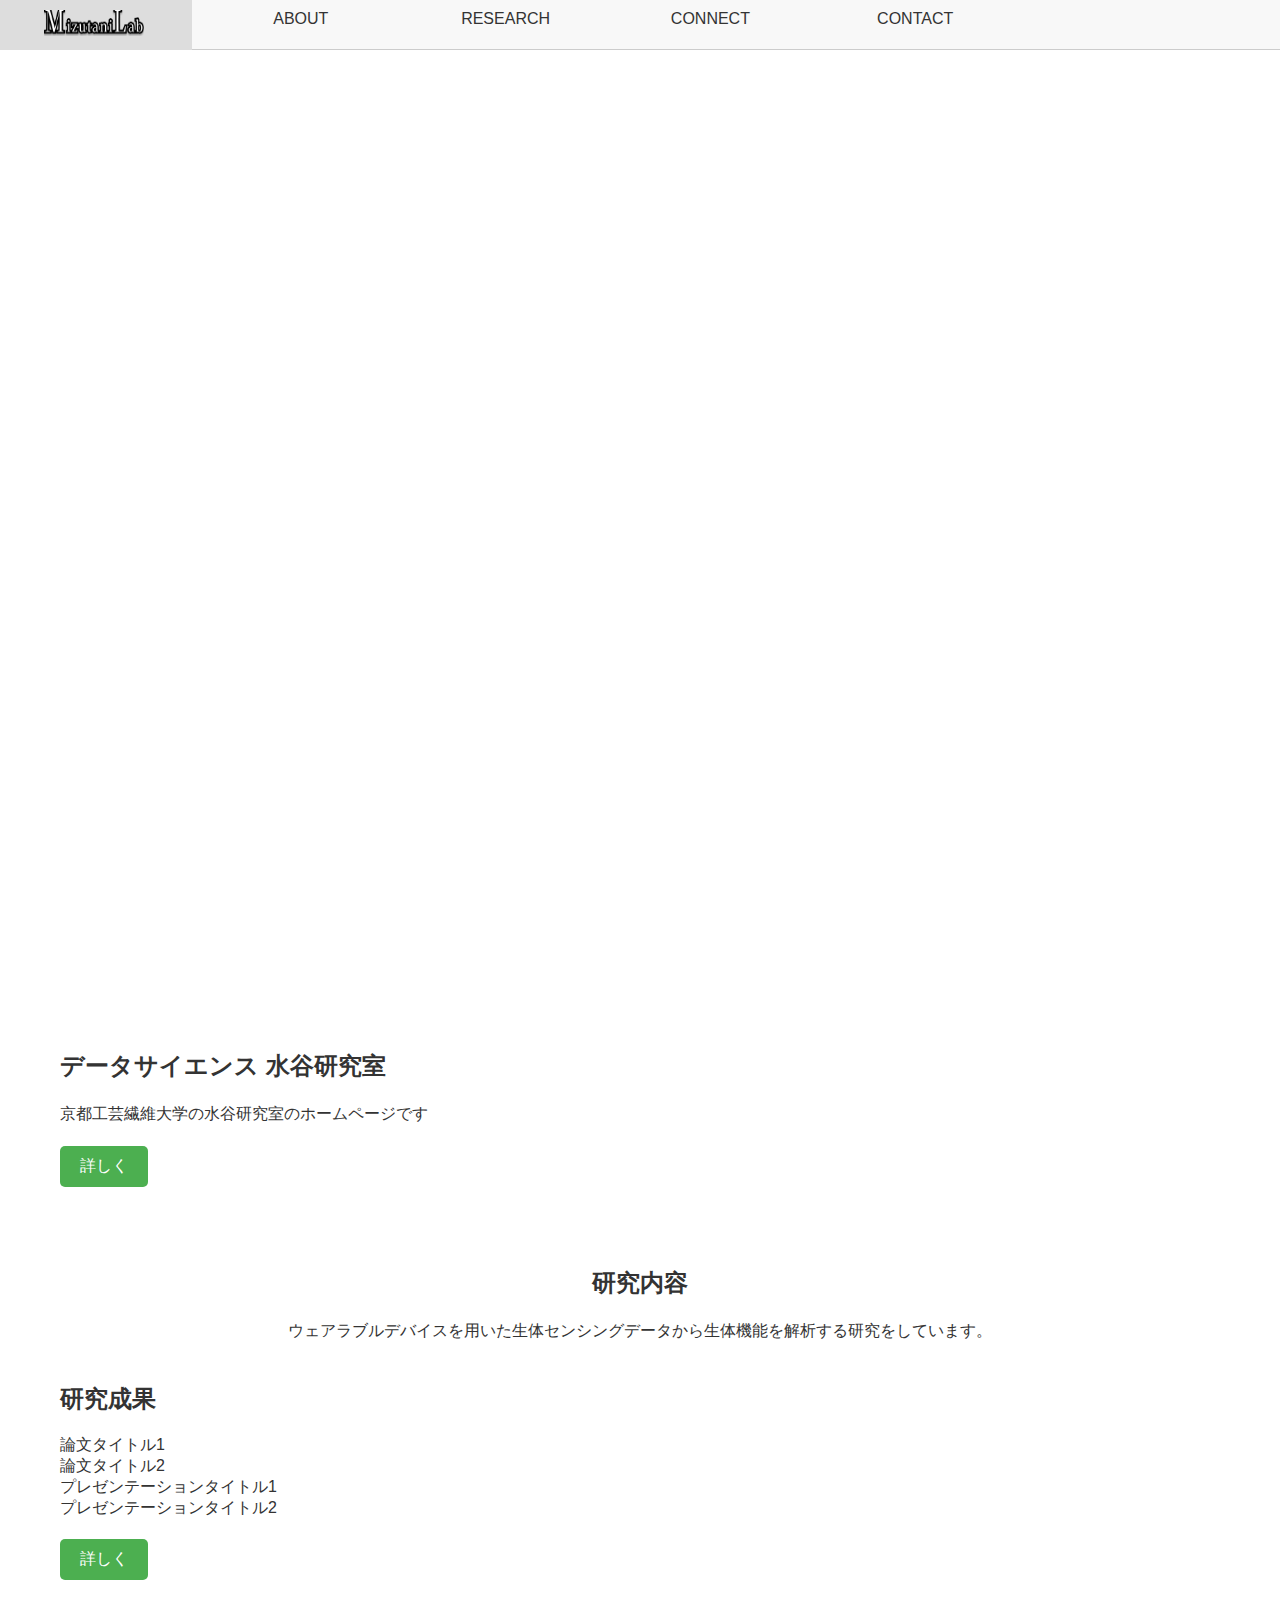
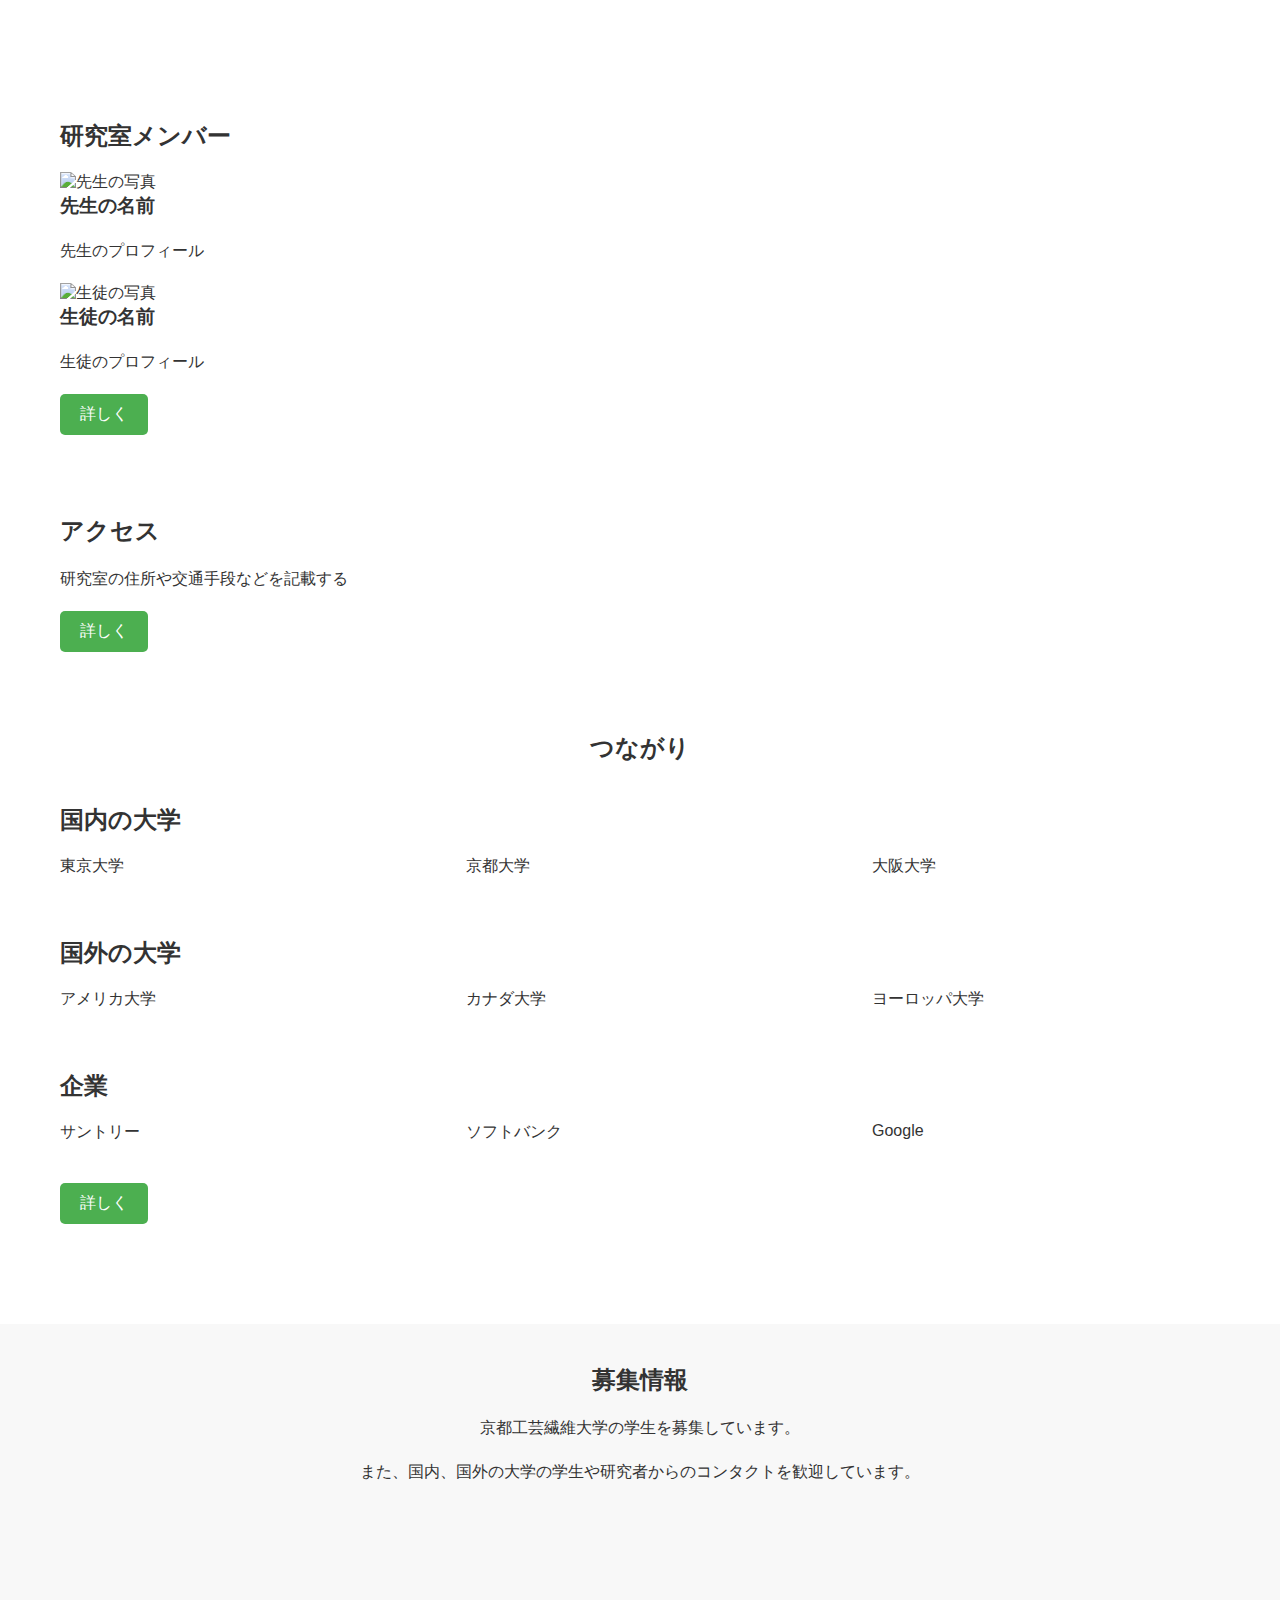
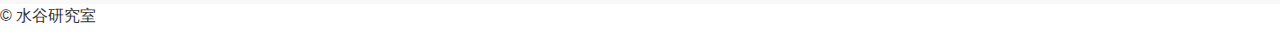
==== commit fa56bb16: "add" ====
--- a/Lab/HP_long/index.html
+++ b/Lab/HP_long/index.html
@@ -20,11 +20,11 @@
     <header>
         <nav>
             <ul>
-                <li><a href="Pages/About.html">研究内容</a></li>
-                <li><a href="Pages/Members.html">研究室メンバー</a></li>
-                <li><a href="Pages/Access.html">アクセス</a></li>
-                <li><a href="Pages/Connect.html">つながり</a></li>
-                <li><a href="Pages/Contact.html">募集情報</a></li>
+                <li><a href="index.html" class="no-active"><img src="./img/MizutaniLab300.png"></img></a></li>
+                <li><a href="./Pages/About.html" class="no-active">ABOUT</a></li>
+                <li><a href="./Pages/Research.html" class="no-active">RESEARCH</a></li>
+                <li><a href="./Pages/Connect.html" class="no-active">CONNECT</a></li>
+                <li><a href="./Pages/Contact.html" class="no-active">CONTACT</a></li>
             </ul>
         </nav>
     </header>
--- a/Lab/HP_long/style.css
+++ b/Lab/HP_long/style.css
@@ -81,10 +81,15 @@
 }
 
 header nav li {
-    margin-right: 20px;
+    text-align: center;
+    width: 15vw;
+    margin-right: 1vw;
 }
 
 nav li a {
+    overflow: hidden;
+    text-overflow: ellipsis;
+    white-space: nowrap;
     display: block;
     color: #333;
     text-decoration: none;
@@ -107,8 +112,8 @@
 }
 
 nav li a img {
-    width: 25px;
-    height: 25px;
+    width: 100px;
+    height: 26px;
     margin-right: 5px;
 }
 
@@ -368,7 +373,6 @@
 /*==================================================
 particl
 ===================================*/
-@import url('https://fonts.googleapis.com/css?family=Merienda');
 
 .particle-background {
     position: absolute;
@@ -376,17 +380,63 @@
     left: 0;
     z-index: -1;
     background: black;
+    height: 30vh;
+}
+
+.h1-particle {
+    font-family: 'Montserrat Subrayada', sans-serif;
+    font-size: xx-large;
+    color: white;
+    text-align: center;
+    width: fit-content;
+    padding-top: 10%;
+    margin-left: auto;
+    margin-right: auto;
 }
 
 .box-parent {
-    text-align: center;
-}
-
-.box {
-    display: inline-block;
-    background: #fff;
-    border-radius: 5px;
-    padding: 20px;
-    text-align: center;
-    position: absolute;
+    margin-top: 30vh;
+    text-align: center;
+    background-color: rgb(255, 255, 255);
+}
+
+
+.fadein {
+    text-align: center;
+    opacity: 0;
+    animation: fadein 6s ease forwards;
+}
+
+@keyframes fadein {
+    100% {
+        opacity: 1;
+    }
+}
+
+.txt01 {
+    animation-delay: 1s;
+}
+
+.txt02 {
+    animation-delay: 2s;
+}
+
+.txt03 {
+    animation-delay: 3s;
+}
+
+.txt04 {
+    animation-delay: 4s;
+}
+
+.txt05 {
+    animation-delay: 5s;
+}
+
+.txt06 {
+    animation-delay: 6s;
+}
+
+.txt07 {
+    animation-delay: 7s;
 }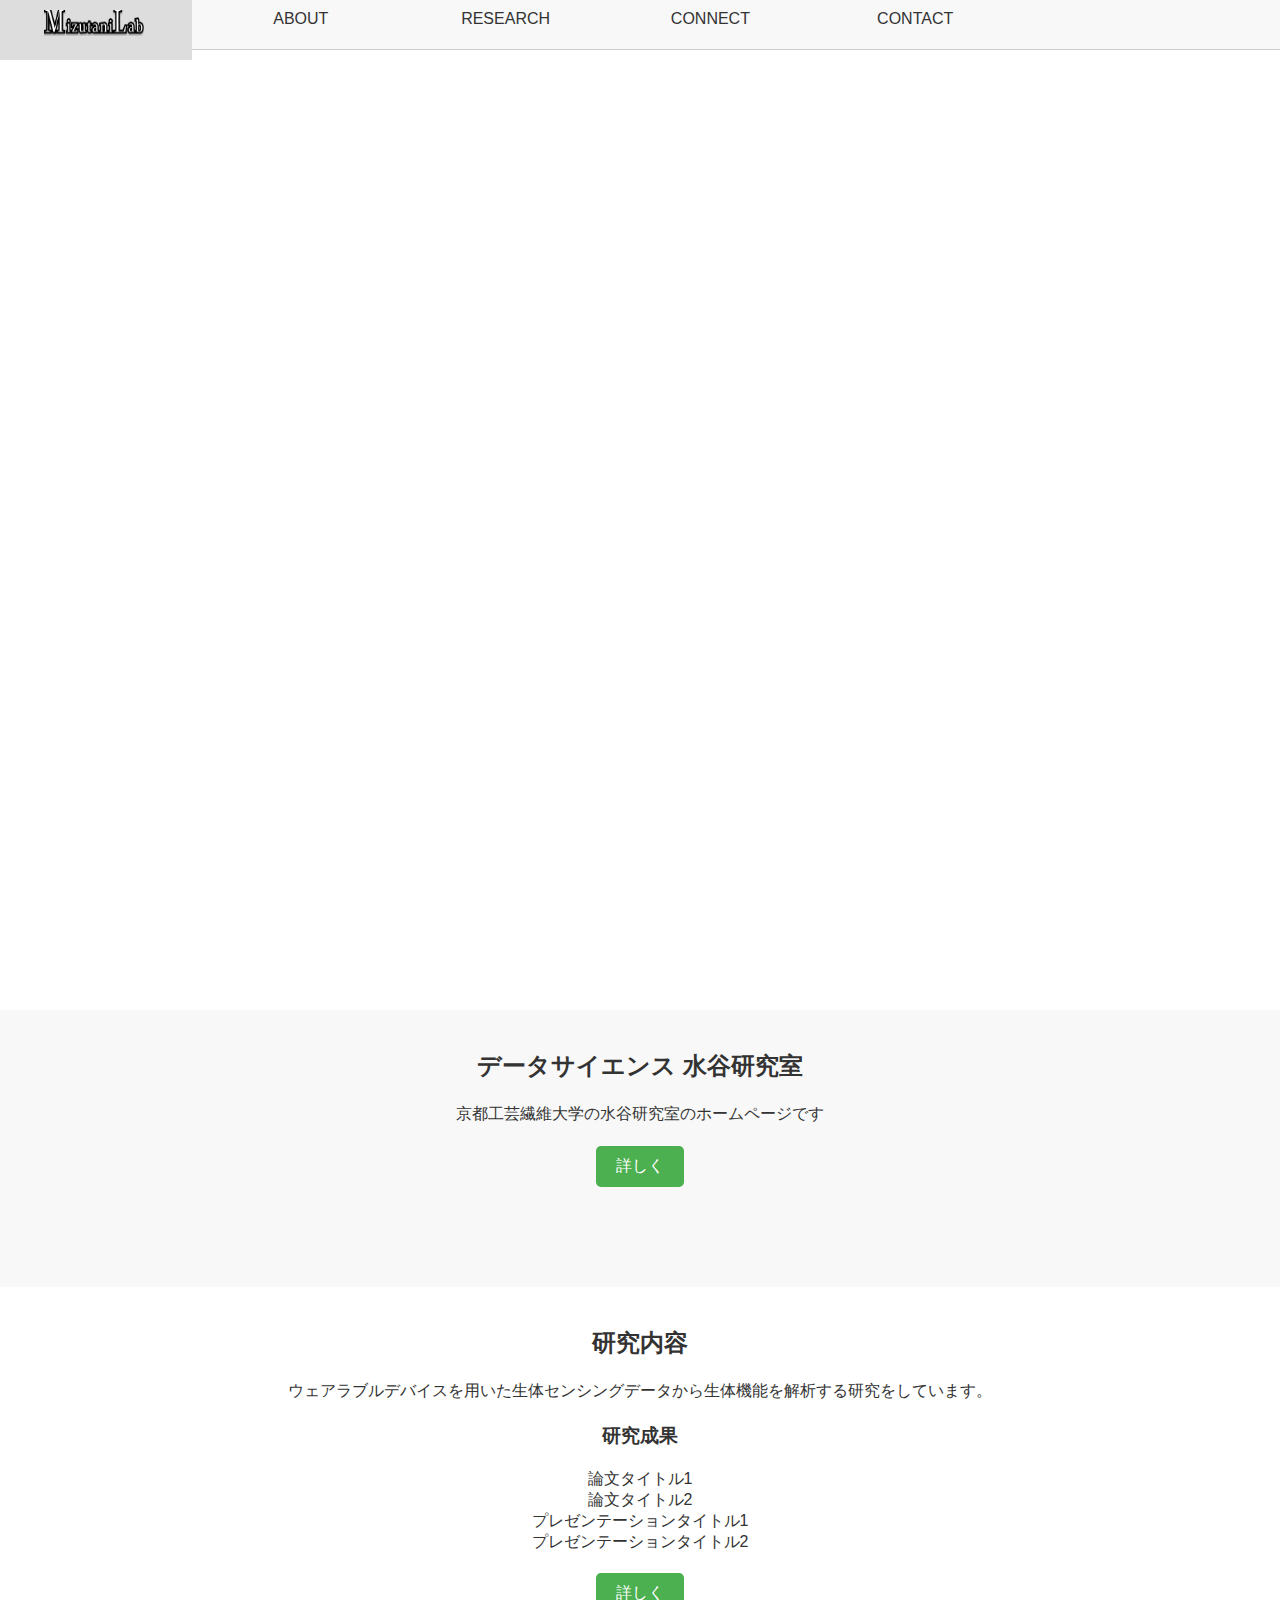
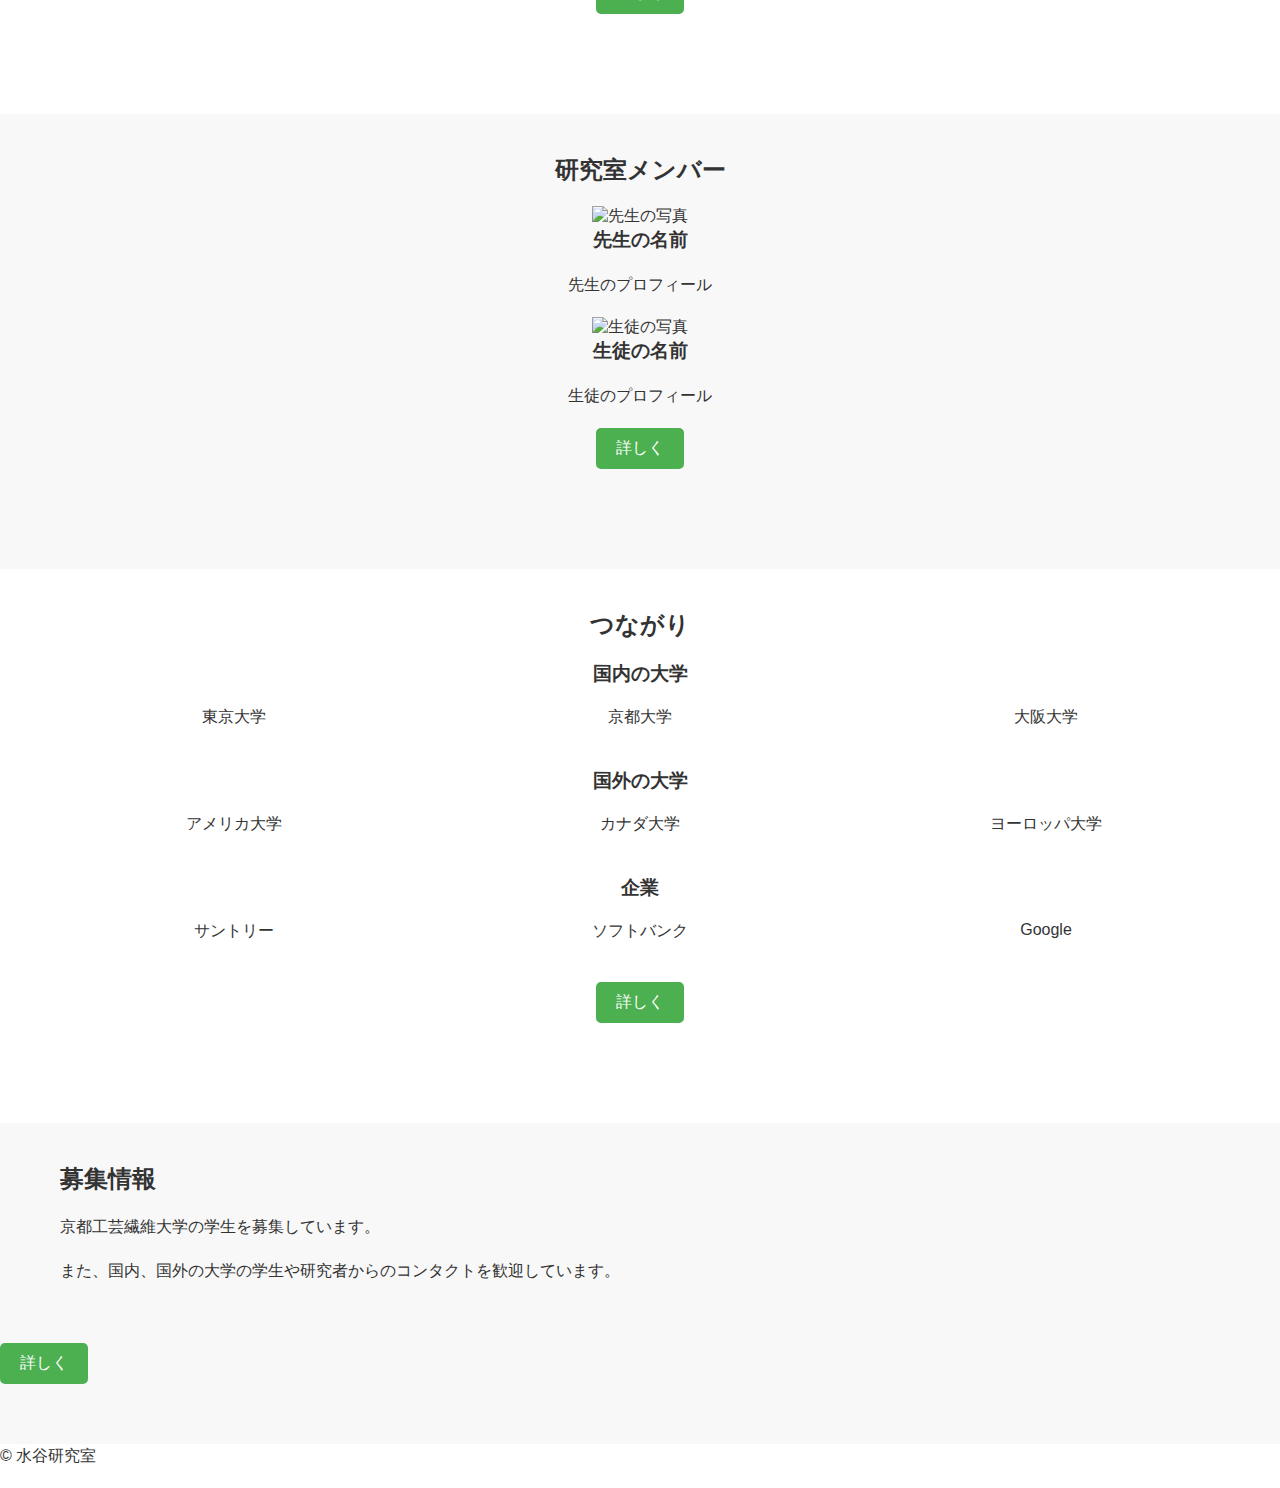
==== commit 05ba28c9: "add" ====
--- a/Lab/HP_long/index.html
+++ b/Lab/HP_long/index.html
@@ -57,7 +57,7 @@
                     <li>プレゼンテーションタイトル1</li>
                     <li>プレゼンテーションタイトル2</li>
                 </ul>
-                <button class="custom-button" onclick="location.href='詳細ページA.html'">詳しく</button>
+                <button class="custom-button" onclick="location.href='Pages/Research.html'">詳しく</button>
             </div>
         </section>
 
@@ -74,16 +74,8 @@
                     <h3>生徒の名前</h3>
                     <p>生徒のプロフィール</p>
                 </div>
-                <button class="custom-button" onclick="location.href='詳細ページA.html'">詳しく</button>
+                <button class="custom-button" onclick="location.href='Pages/Member.html'">詳しく</button>
             </div>
-            </div>
-        </section>
-
-        <section id="access">
-            <div class="container">
-                <h2>アクセス</h2>
-                <p>研究室の住所や交通手段などを記載する</p>
-                <button class="custom-button" onclick="location.href='詳細ページA.html'">詳しく</button>
             </div>
         </section>
 
@@ -108,7 +100,7 @@
                     <li>ソフトバンク</li>
                     <li>Google</li>
                 </ul>
-                <button class="custom-button" onclick="location.href='詳細ページA.html'">詳しく</button>
+                <button class="custom-button" onclick="location.href='Pages/Connect.html'">詳しく</button>
             </div>
         </section>
 
@@ -118,6 +110,7 @@
                 <p>京都工芸繊維大学の学生を募集しています。</p>
                 <p>また、国内、国外の大学の学生や研究者からのコンタクトを歓迎しています。</p>
             </div>
+            <button class="custom-button" onclick="location.href='Pages/Contact.html'">詳しく</button>
         </section>
     </main>
     <footer>
--- a/Lab/HP_long/style.css
+++ b/Lab/HP_long/style.css
@@ -100,14 +100,14 @@
 }
 
 nav li a.active {
-    padding: 10px 20px;
+    padding: 20px 20px;
     /* ヘッダーに上下左右それぞれ余白を指定 */
     color: #ccc;
     pointer-events: none;
 }
 
 nav li a.no-active {
-    padding: 10px 20px;
+    padding: 20px 20px;
     /* ヘッダーに上下左右それぞれ余白を指定 */
 }
 
@@ -135,62 +135,32 @@
     font-size: 48px;
 }
 
+#top {
+    background-color: #f8f8f8;
+    padding-bottom: 60px;
+    text-align: center;
+}
+
 /* research styles */
 #research {
     background-color: #fff;
     padding-bottom: 60px;
-}
-
-#research h2 {
-    text-align: center;
-}
-
-#research h3 {
-    font-size: 24px;
-    margin-top: 40px;
-}
-
-#research p {
-    text-align: center;
-}
-
-/* publications styles */
-#publications {
+    text-align: center;
+}
+
+#members {
     background-color: #f8f8f8;
     padding-bottom: 60px;
-}
-
-#publications h2 {
-    text-align: center;
-}
-
-#publications h3 {
-    font-size: 24px;
-    margin-top: 40px;
-}
-
-#publications p {
-    text-align: center;
-}
-
-#publications ul li {
-    margin-bottom: 10px;
+    text-align: center;
 }
 
 /* connections styles */
 #connections {
     background-color: #fff;
     padding-bottom: 60px;
-}
-
-#connections h2 {
-    text-align: center;
-}
-
-#connections h3 {
-    font-size: 24px;
-    margin-top: 40px;
-}
+    text-align: center;
+}
+
 
 #connections ul {
     display: flex;
@@ -209,13 +179,7 @@
     padding-bottom: 60px;
 }
 
-#recruitment h2 {
-    text-align: center;
-}
-
-#recruitment p {
-    text-align: center;
-}
+
 
 .custom-button {
     background-color: #4CAF50;
@@ -233,13 +197,6 @@
 .custom-button:hover {
     background-color: #3E8E41;
 }
-
-
-
-
-
-
-
 
 
 
@@ -380,7 +337,14 @@
     left: 0;
     z-index: -1;
     background: black;
-    height: 30vh;
+}
+
+.particle-background-white {
+    position: absolute;
+    top: 0;
+    left: 0;
+    z-index: -1;
+    background: white;
 }
 
 .h1-particle {
@@ -398,6 +362,8 @@
     margin-top: 30vh;
     text-align: center;
     background-color: rgb(255, 255, 255);
+    opacity: 0;
+    animation: fadein 6s ease forwards;
 }
 
 
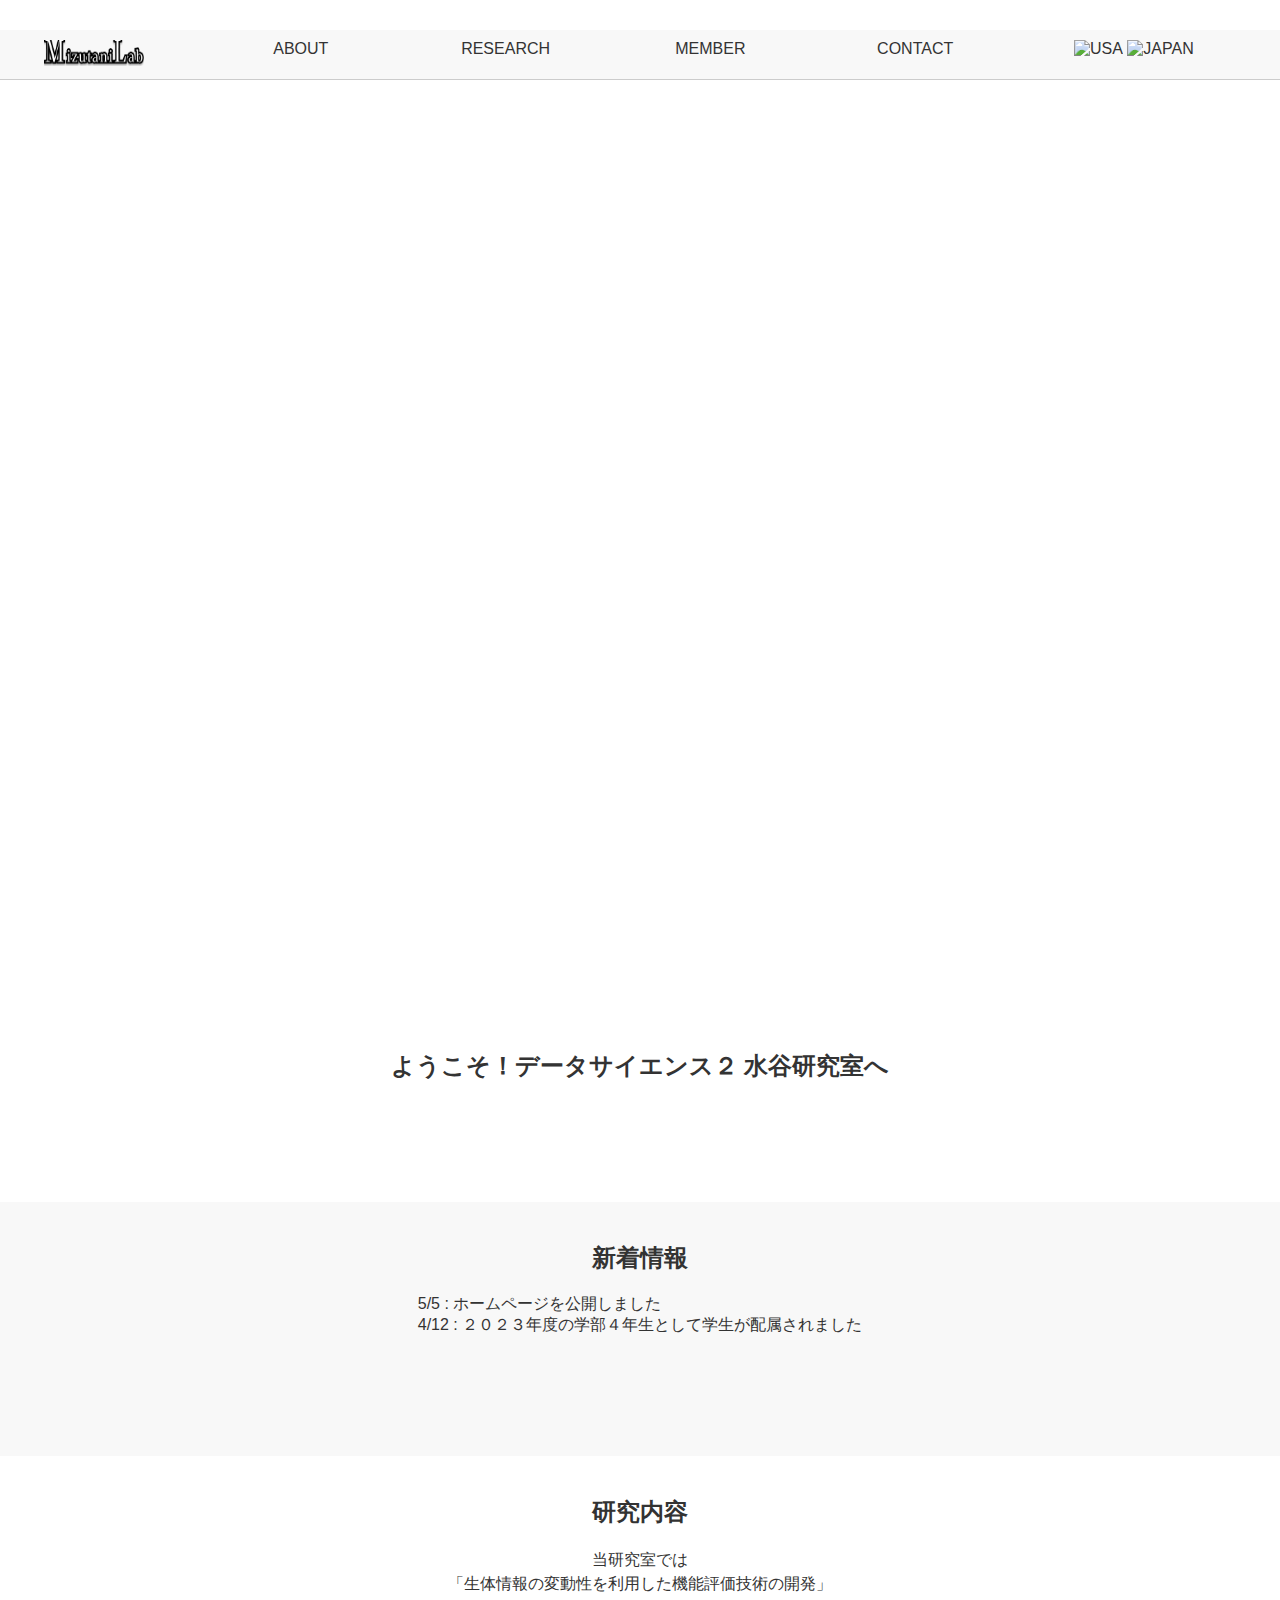
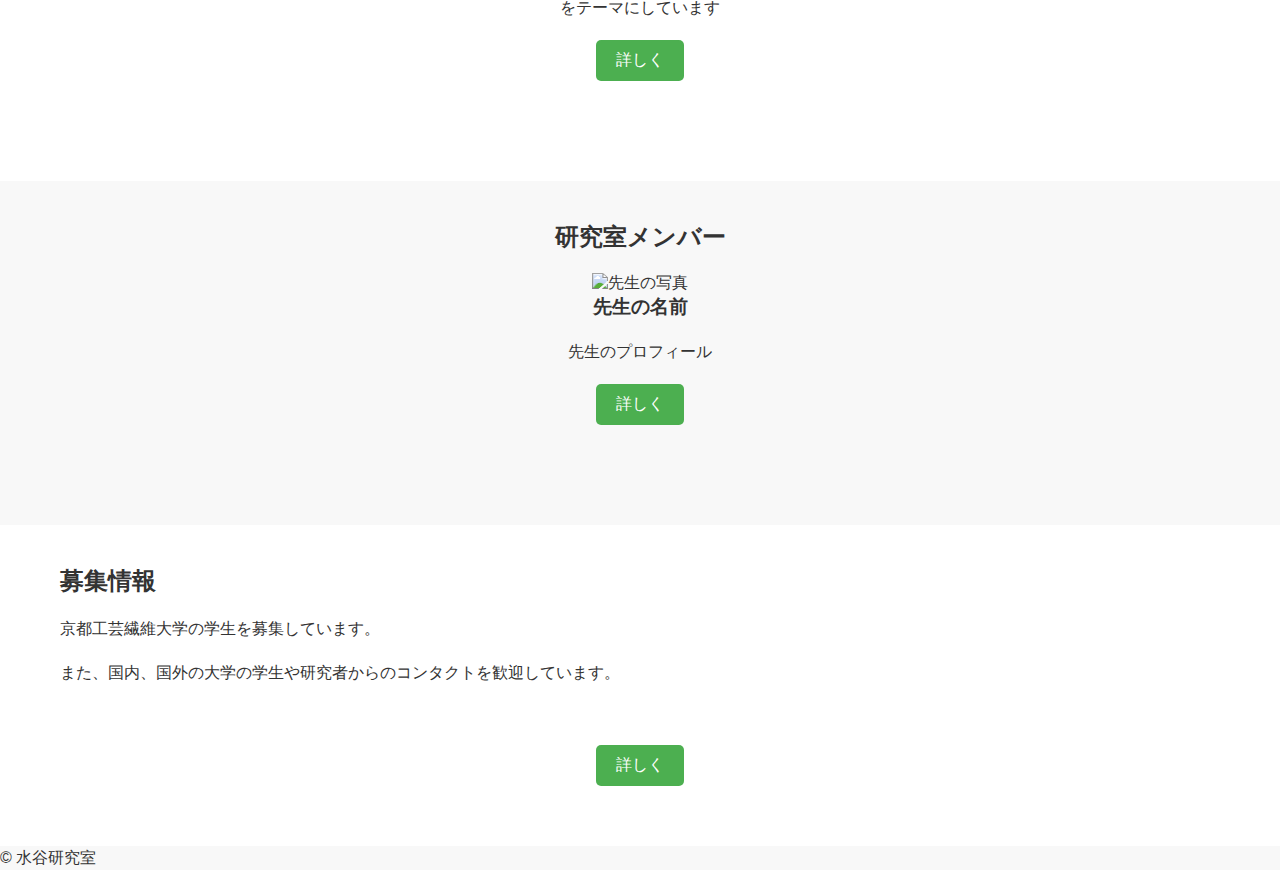
==== commit d9e94d9c: "add" ====
--- a/Lab/HP_long/index.html
+++ b/Lab/HP_long/index.html
@@ -5,7 +5,7 @@
     <meta charset="UTF-8">
     <meta name="viewport" content="width=device-width, initial-scale=1.0">
     <title>水谷研究室 - ホームページ</title>
-    <link rel="stylesheet" href="style.css">
+    <link rel="stylesheet" href="style-translate.css">
     <script src="https://code.jquery.com/jquery-3.6.0.min.js"></script>
     <script type="text/javascript"
         src="https://cdnjs.cloudflare.com/ajax/libs/slick-carousel/1.9.0/slick.min.js"></script>
@@ -14,6 +14,8 @@
     <link rel="stylesheet" type="text/css" href="https://cdn.jsdelivr.net/npm/slick-carousel@1.8.1/slick/slick.css">
     <script src="slideshow.js"></script>
     <script src="scroll.js"></script>
+    <script type="text/javascript"
+        src="//translate.google.com/translate_a/element.js?cb=googleTranslateElementInit"></script>
 </head>
 
 <body>
@@ -23,8 +25,15 @@
                 <li><a href="index.html" class="no-active"><img src="./img/MizutaniLab300.png"></img></a></li>
                 <li><a href="./Pages/About.html" class="no-active">ABOUT</a></li>
                 <li><a href="./Pages/Research.html" class="no-active">RESEARCH</a></li>
-                <li><a href="./Pages/Connect.html" class="no-active">CONNECT</a></li>
+                <li><a href="./Pages/Member.html" class="no-active">MEMBER</a></li>
                 <li><a href="./Pages/Contact.html" class="no-active">CONTACT</a></li>
+
+                <div class="header-lan">
+                    <a href="#googtrans(ja|en)" class="lang-select" data-lang="en"><img
+                            src="https://www.solodev.com/assets/google-translate/flag-usa.png" alt="USA"></a>
+                    <a href="#googtrans(ja|ja)" class="lang-select" data-lang="ja"><img
+                            src="https://www.solodev.com/assets/google-translate/flag-japan.png" alt="JAPAN"></a>
+                </div>
             </ul>
         </nav>
     </header>
@@ -40,23 +49,26 @@
     <main>
         <section id="top">
             <div class="container">
-                <h2>データサイエンス 水谷研究室</h2>
-                <p class="catchphrase">京都工芸繊維大学の水谷研究室のホームページです</p>
-                <button class="custom-button" onclick="location.href='Pages/About.html'">詳しく</button>
+                <h2><a href="./Pages/About.html" class="no-active">ようこそ！データサイエンス２ 水谷研究室へ</a></h2>
+            </div>
+        </section>
+        <section id="new">
+            <div class="container">
+                <h2>新着情報</h2>
+                <ul>
+                    <li>5/5 : ホームページを公開しました</li>
+                    <li>4/12 : ２０２３年度の学部４年生として学生が配属されました</li>
+                </ul>
             </div>
         </section>
 
         <section id="research">
             <div class="container">
                 <h2>研究内容</h2>
-                <p class="catchphrase">ウェアラブルデバイスを用いた生体センシングデータから生体機能を解析する研究をしています。</p>
-                <h3>研究成果</h3>
-                <ul>
-                    <li>論文タイトル1</li>
-                    <li>論文タイトル2</li>
-                    <li>プレゼンテーションタイトル1</li>
-                    <li>プレゼンテーションタイトル2</li>
-                </ul>
+                <p>当研究室では
+                    <br>「⽣体情報の変動性を利⽤した機能評価技術の開発」
+                    <br>をテーマにしています
+                </p>
                 <button class="custom-button" onclick="location.href='Pages/Research.html'">詳しく</button>
             </div>
         </section>
@@ -69,53 +81,38 @@
                     <h3>先生の名前</h3>
                     <p>先生のプロフィール</p>
                 </div>
-                <div class="member">
-                    <img src="member2.jpg" alt="生徒の写真">
-                    <h3>生徒の名前</h3>
-                    <p>生徒のプロフィール</p>
-                </div>
                 <button class="custom-button" onclick="location.href='Pages/Member.html'">詳しく</button>
             </div>
             </div>
         </section>
-
-        <section id="connections">
-            <div class="container">
-                <h2>つながり</h2>
-                <h3>国内の大学</h3>
-                <ul>
-                    <li>東京大学</li>
-                    <li>京都大学</li>
-                    <li>大阪大学</li>
-                </ul>
-                <h3>国外の大学</h3>
-                <ul>
-                    <li>アメリカ大学</li>
-                    <li>カナダ大学</li>
-                    <li>ヨーロッパ大学</li>
-                </ul>
-                <h3>企業</h3>
-                <ul>
-                    <li>サントリー</li>
-                    <li>ソフトバンク</li>
-                    <li>Google</li>
-                </ul>
-                <button class="custom-button" onclick="location.href='Pages/Connect.html'">詳しく</button>
-            </div>
-        </section>
-
         <section id="recruitment">
             <div class="container">
                 <h2>募集情報</h2>
                 <p>京都工芸繊維大学の学生を募集しています。</p>
                 <p>また、国内、国外の大学の学生や研究者からのコンタクトを歓迎しています。</p>
             </div>
-            <button class="custom-button" onclick="location.href='Pages/Contact.html'">詳しく</button>
+            <div style="text-align: center;">
+                <button class="custom-button" onclick="location.href='Pages/Contact.html'">詳しく</button>
+            </div>
         </section>
     </main>
     <footer>
         <p>&copy; 水谷研究室</p>
     </footer>
+    <script>
+        $('.lang-select').click(function () {
+            var lang = $(this).attr('data-lang');
+            window.location = $(this).attr('href');
+            location.reload();
+        });
+        function googleTranslateElementInit() {
+            new google.translate.TranslateElement({
+                pageLanguage: 'ja',
+                layout: google.translate.TranslateElement.FloatPosition.TOP_LEFT
+            }, 'google_translate_element');
+        }
+
+    </script>
 </body>
 
 </html>--- a/Lab/HP_long/style-translate.css
+++ b/Lab/HP_long/style-translate.css
@@ -0,0 +1,480 @@
+/* reset styles */
+* {
+    margin: 0;
+    padding: 0;
+    box-sizing: border-box;
+}
+
+/* global styles */
+body {
+    padding-top: 90px;
+    /* ヘッダーの後ろに要素が隠れないようにするため */
+    font-family: Arial, sans-serif;
+    font-size: 16px;
+    color: #333;
+}
+
+
+.container {
+    max-width: 1200px;
+    margin: 0 auto;
+    padding: 40px 20px;
+}
+
+h1,
+h2,
+h3,
+h4,
+h5,
+h6 {
+    font-weight: bold;
+    margin-bottom: 20px;
+}
+
+p {
+    line-height: 1.5;
+    margin-bottom: 20px;
+}
+
+ul {
+    list-style: none;
+    margin-bottom: 20px;
+}
+
+a {
+    text-decoration: none;
+    color: #333;
+}
+
+/* header styles */
+header {
+    background-color: #f8f8f8;
+    width: 100%;
+    /* 幅いっぱいを指定 */
+    height: 50px;
+    /* 高さを50pxに指定 */
+    box-sizing: border-box;
+    /* padding分を含んで幅を100%にするため */
+    position: fixed;
+    /* ウィンドウを基準に画面に固定 */
+    top: 30px;
+    /* 上下の固定位置を上から0pxにする */
+    left: 0;
+    /* 左右の固定位置を左から0pxにする */
+    display: flex;
+    /* 中の要素を横並びにする */
+    align-items: center;
+    /* 中の要素を上下中央に並べる */
+    border-bottom: 1px solid #ccc;
+    z-index: 1;
+}
+
+header h1 {
+    font-size: 32px;
+}
+
+header nav ul {
+    list-style: none;
+    margin: 0;
+    padding: 0;
+    display: flex;
+}
+
+header nav li {
+    text-align: center;
+    width: 15vw;
+    margin-right: 1vw;
+}
+
+nav li a {
+    overflow: hidden;
+    text-overflow: ellipsis;
+    white-space: nowrap;
+    display: block;
+    color: #333;
+    text-decoration: none;
+}
+
+nav li a:hover {
+    background-color: #ddd;
+}
+
+nav li a.active {
+    padding: 20px 20px;
+    /* ヘッダーに上下左右それぞれ余白を指定 */
+    color: #ccc;
+    pointer-events: none;
+}
+
+nav li a.no-active {
+    padding: 20px 20px;
+    /* ヘッダーに上下左右それぞれ余白を指定 */
+}
+
+nav li a img {
+    width: 100px;
+    height: 26px;
+    margin-right: 5px;
+}
+
+.header-lan {
+    padding-top: 20px;
+    padding-left: 50px;
+}
+
+@media (max-width: 600px) {
+    .header-lan {
+        padding-top: 5px;
+        flex-direction: column;
+    }
+}
+
+/* hero styles */
+#hero {
+    background-image: url('https://example.com/hero-image.jpg');
+    background-size: cover;
+    background-position: center;
+    height: 500px;
+    display: flex;
+    align-items: center;
+    justify-content: center;
+    color: #fff;
+}
+
+
+#hero h2 {
+    font-size: 48px;
+}
+
+#top {
+    background-color: #ffffff;
+    padding-bottom: 60px;
+    text-align: center;
+}
+
+#top ul {
+    display: inline-block;
+    text-align: left;
+}
+
+#new {
+    background-color: #f8f8f8;
+    padding-bottom: 60px;
+    text-align: center;
+}
+
+#new ul {
+    display: inline-block;
+    text-align: left;
+}
+
+/* research styles */
+#research {
+    background-color: #fff;
+    padding-bottom: 60px;
+    text-align: center;
+}
+
+#members {
+    background-color: #f8f8f8;
+    padding-bottom: 60px;
+    text-align: center;
+}
+
+/* recruitment styles */
+#recruitment {
+    background-color: #fff;
+    padding-bottom: 60px;
+}
+
+footer {
+    background-color: #f8f8f8;
+}
+
+
+
+.custom-button {
+    background-color: #4CAF50;
+    border: none;
+    color: white;
+    padding: 10px 20px;
+    text-align: center;
+    text-decoration: none;
+    display: inline-block;
+    font-size: 16px;
+    border-radius: 5px;
+    cursor: pointer;
+}
+
+.custom-button:hover {
+    background-color: #3E8E41;
+}
+
+
+
+/*==================================================
+スライダーのためのcss
+===================================*/
+.slider {
+    position: relative;
+    z-index: 1;
+    /*↑z-indexの値をh1のz-indexの値よりも小さくして背景に回す*/
+    height: 100vh;
+    /*スライダー全体の縦幅を画面の高さいっぱい（100vh）にする*/
+    /*少し下に移動する*/
+}
+
+/*　背景画像設定　*/
+
+.slider-item01 {
+    background: url(https://coco-factory.jp/ugokuweb/wp-content/themes/ugokuweb/data/6-1-2/img/img_01.jpg);
+}
+
+.slider-item02 {
+    background: url(https://coco-factory.jp/ugokuweb/wp-content/themes/ugokuweb/data/6-1-2/img/img_02.jpg);
+}
+
+.slider-item03 {
+    background: url(https://coco-factory.jp/ugokuweb/wp-content/themes/ugokuweb/data/6-1-2/img/img_03.jpg);
+}
+
+.slider-item {
+    width: 100%;
+    /*各スライダー全体の横幅を画面の高さいっぱい（100%）にする*/
+    height: 80vh;
+    /*各スライダー全体の縦幅を画面の高さいっぱい（100vh）にする*/
+    background-repeat: no-repeat;
+    /*背景画像をリピートしない*/
+    background-position: center;
+    /*背景画像の位置を中央に*/
+    background-size: cover;
+    /*背景画像が.slider-item全体を覆い表示*/
+}
+
+/*矢印の設定*/
+
+.slick-prev,
+.slick-next {
+    position: absolute;
+    z-index: 3;
+    top: 42%;
+    cursor: pointer;
+    /*マウスカーソルを指マークに*/
+    outline: none;
+    /*クリックをしたら出てくる枠線を消す*/
+    border-top: 2px solid #fff;
+    /*矢印の色*/
+    border-right: 2px solid #fff;
+    /*矢印の色*/
+    height: 10vh;
+    width: 10vh;
+}
+
+.slick-prev {
+    /*戻る矢印の位置と形状*/
+    left: 2.5%;
+    transform: rotate(-135deg);
+}
+
+.slick-next {
+    /*次へ矢印の位置と形状*/
+    right: 2.5%;
+    transform: rotate(45deg);
+}
+
+/*ドットナビゲーションの設定*/
+
+.slick-dots {
+    position: relative;
+    z-index: 3;
+    text-align: center;
+    margin: -50px 0 0 0;
+    /*ドットの位置*/
+}
+
+.slick-dots li {
+    display: inline-block;
+    margin: 0 5px;
+}
+
+.slick-dots button {
+    color: transparent;
+    outline: none;
+    width: 8px;
+    /*ドットボタンのサイズ*/
+    height: 8px;
+    /*ドットボタンのサイズ*/
+    display: block;
+    border-radius: 50%;
+    background: #fff;
+    /*ドットボタンの色*/
+}
+
+.slick-dots .slick-active button {
+    background: #333;
+    /*ドットボタンの現在地表示の色*/
+}
+
+
+/*========= レイアウトのためのCSS ===============*/
+
+
+
+.wrapper {
+    position: relative;
+}
+
+.wrapper .title {
+    position: absolute;
+    z-index: 2;
+    top: 50%;
+    left: 50%;
+    transform: translate(-50%, -50%);
+    text-align: center;
+    font-size: 6vw;
+    letter-spacing: 0.1em;
+    text-transform: uppercase;
+    color: #fff;
+}
+
+
+
+/*==================================================
+particl
+===================================*/
+
+.particle-background {
+    position: absolute;
+    top: 0;
+    left: 0;
+    z-index: -1;
+    background: black;
+}
+
+.particle-background-white {
+    position: absolute;
+    top: 0;
+    left: 0;
+    z-index: -1;
+    background: white;
+}
+
+.h1-particle {
+    font-family: 'Montserrat Subrayada', sans-serif;
+    font-size: xxx-large;
+    color: white;
+    text-align: center;
+    width: fit-content;
+    padding-top: 10%;
+    margin-left: auto;
+    margin-right: auto;
+}
+
+.h1-particle-black {
+    font-family: 'Montserrat Subrayada', sans-serif;
+    font-size: xxx-large;
+    color: black;
+    text-align: center;
+    width: fit-content;
+    padding-top: 10%;
+    margin-left: auto;
+    margin-right: auto;
+}
+
+.box-parent {
+    margin-top: 30vh;
+    text-align: center;
+    background-color: rgb(255, 255, 255);
+    opacity: 0;
+    animation: fadein 6s ease forwards;
+}
+
+
+.fadein {
+    padding-top: 30px;
+    text-align: center;
+    opacity: 0;
+    animation: fadein 6s ease forwards;
+}
+
+@keyframes fadein {
+    100% {
+        opacity: 1;
+    }
+}
+
+.txt01 {
+    animation-delay: 1s;
+}
+
+.txt02 {
+    animation-delay: 2s;
+}
+
+.txt03 {
+    animation-delay: 3s;
+}
+
+.txt04 {
+    animation-delay: 4s;
+}
+
+.txt05 {
+    animation-delay: 5s;
+}
+
+.txt06 {
+    animation-delay: 6s;
+}
+
+.txt07 {
+    animation-delay: 7s;
+}
+
+.empty {
+    height: 100vh;
+}
+
+
+/* about */
+.circle-1,
+.circle-2,
+.circle-3 {
+    color: #fff;
+    padding: 5%;
+    width: 400px;
+    height: 400px;
+    margin: 0 -15px;
+    mix-blend-mode: multiply;
+    display: flex;
+    align-items: center;
+    justify-content: center;
+}
+
+.circle-1 {
+    background: #3bb1f5;
+    border-radius: 50% 50% 50% 70%/50% 50% 70% 60%;
+}
+
+.circle-2 {
+    background: #404B69;
+    border-radius: 80% 30% 50% 50%/50%;
+}
+
+.circle-3 {
+    background: #00bbdd;
+    border-radius: 40% 40% 50% 40%/30% 50% 50% 50%;
+}
+
+
+.about-body {
+    display: flex;
+    justify-content: center;
+    padding: 20px;
+}
+
+@media (max-width: 600px) {
+    .about-body {
+        flex-direction: column;
+    }
+}